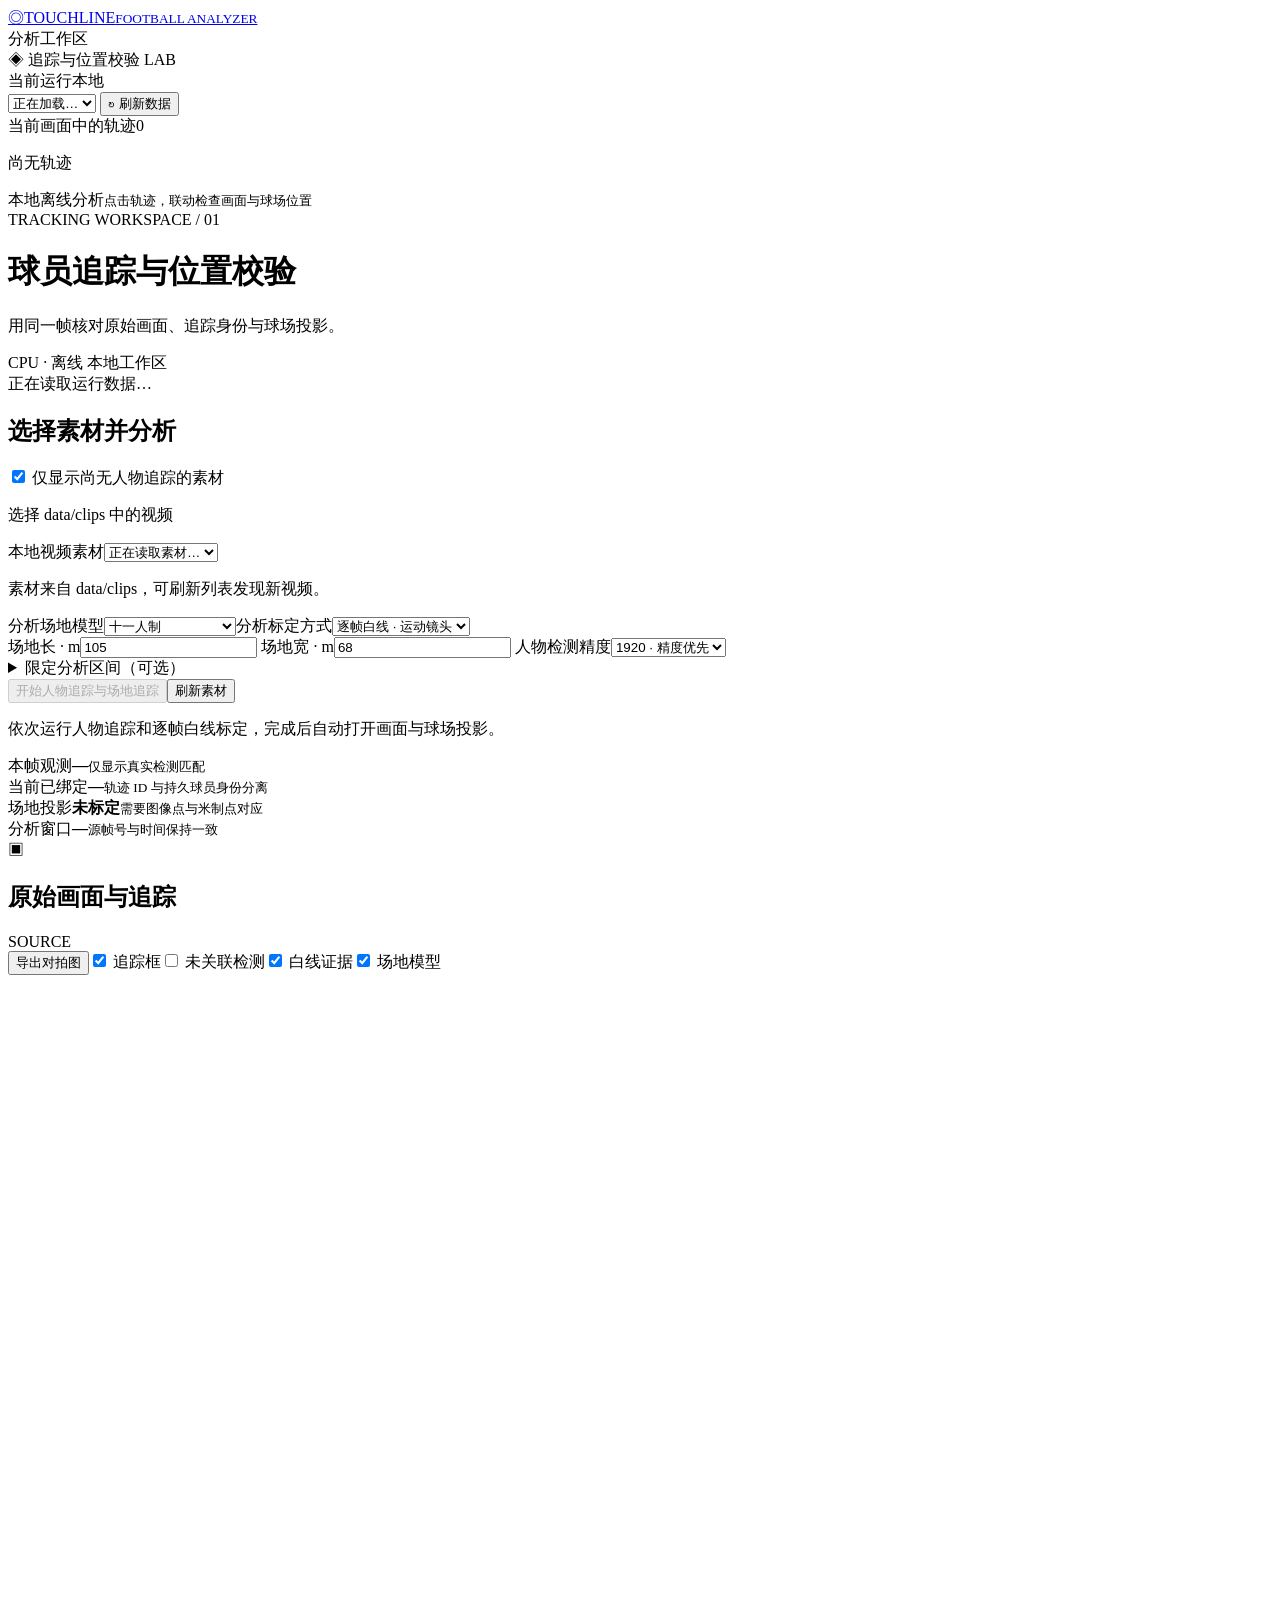
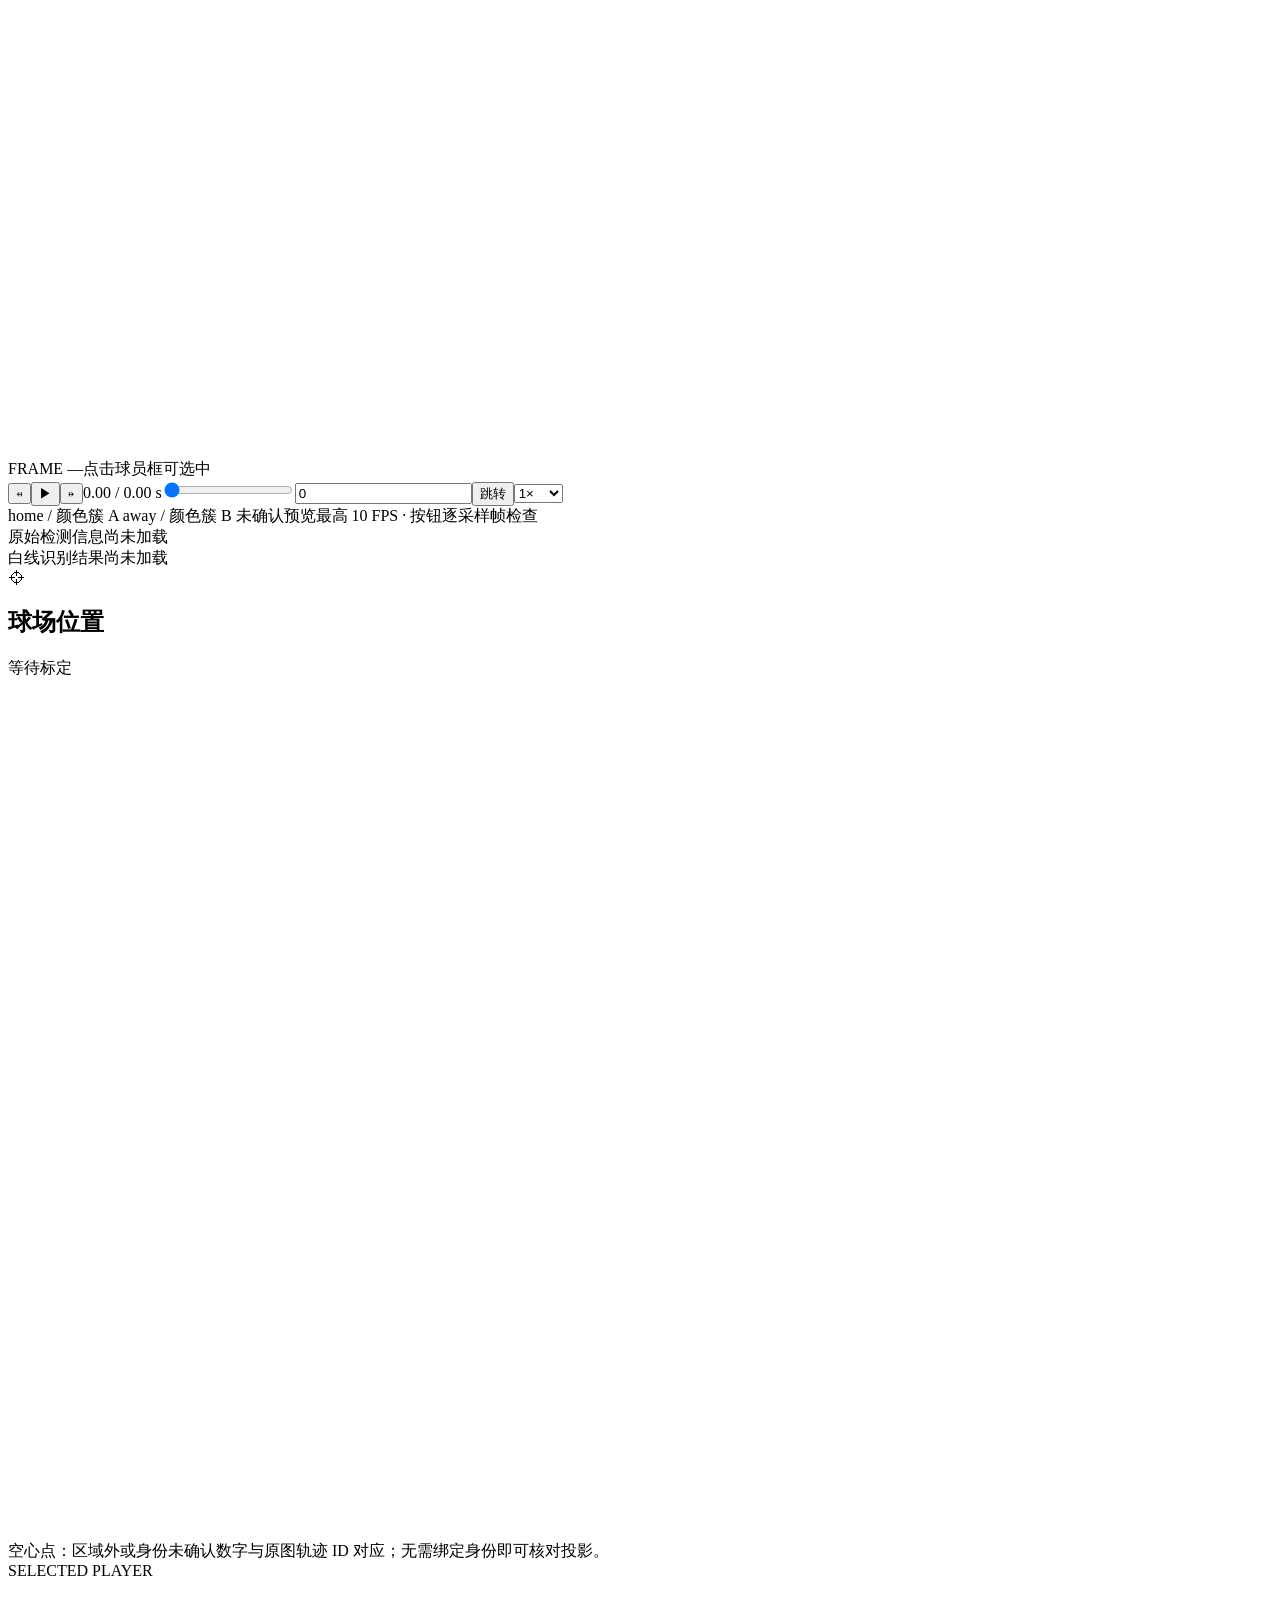
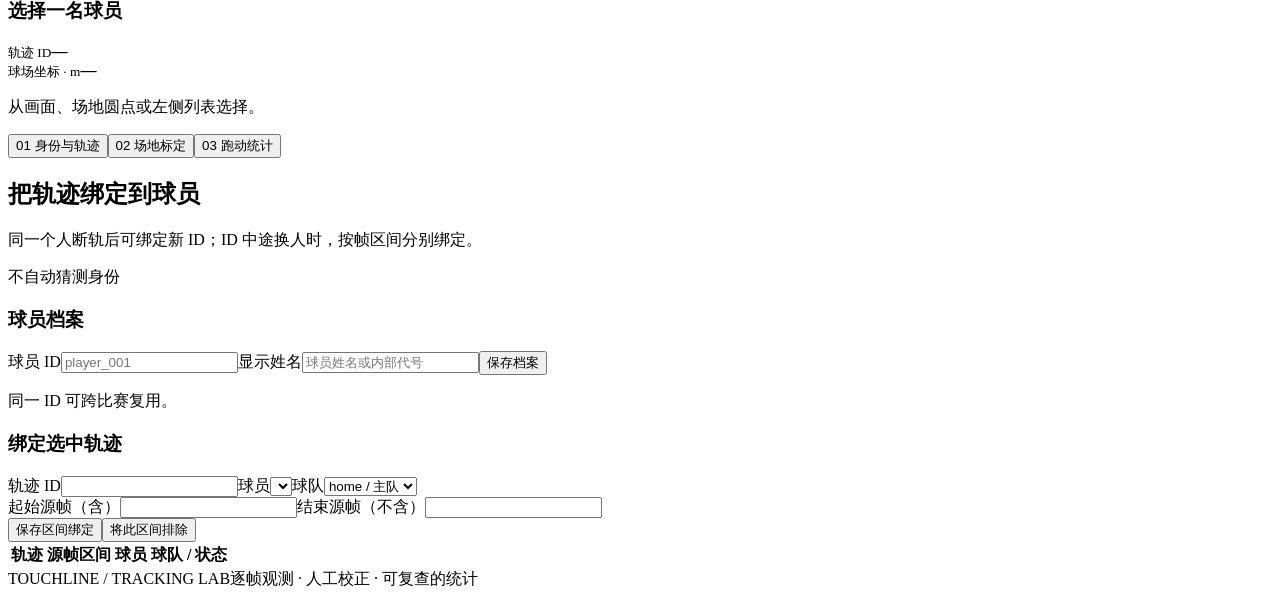
==== src/footballer_analyzer/web/index.html @ 07ff2b8f "统一人工标定地图并将八人制球场纵向显示" ====
<!doctype html>
<html lang="zh-CN">
<head>
  <meta charset="utf-8">
  <meta name="viewport" content="width=device-width, initial-scale=1">
  <title>Touchline · 球员追踪实验台</title>
  <link rel="stylesheet" href="/style.css">
  <script type="module" src="/app.js"></script>
</head>
<body>
  <aside class="sidebar">
    <a class="brand" href="/"><span class="brand-icon">◎</span><span>TOUCHLINE<small>FOOTBALL ANALYZER</small></span></a>
    <div class="workspace-label">分析工作区</div>
    <div class="nav-active"><span>◈</span> 追踪与位置校验 <span class="nav-badge">LAB</span></div>
    <div class="sidebar-section"><span>当前运行</span><span id="run-status" class="tiny-dot">本地</span></div>
    <select id="run-select" aria-label="选择分析运行"><option>正在加载…</option></select>
    <button id="reload" class="quiet wide">↻ 刷新数据</button>
    <div class="sidebar-section"><span>当前画面中的轨迹</span><span id="visible-count">0</span></div>
    <div id="track-list" class="track-list"><p class="muted">尚无轨迹</p></div>
    <div class="sidebar-footer"><span class="online-dot"></span> 本地离线分析<small>点击轨迹，联动检查画面与球场位置</small></div>
  </aside>

  <main>
    <header class="page-header"><div><div class="eyebrow">TRACKING WORKSPACE <span>/</span> 01</div><h1>球员追踪与位置校验</h1><p id="source-description">用同一帧核对原始画面、追踪身份与球场投影。</p></div><div class="header-tags"><span class="tag">CPU · 离线</span><span class="tag live"><span class="online-dot"></span> 本地工作区</span></div></header>
    <div id="notice" class="notice" role="status">正在读取运行数据…</div>

    <section class="panel source-panel" aria-labelledby="source-title">
      <div class="panel-heading"><h2 id="source-title">选择素材并分析</h2><label class="check-inline"><input id="unprocessed-only" type="checkbox" checked> 仅显示尚无人物追踪的素材</label></div>
      <div class="source-grid">
        <div class="source-preview"><img id="clip-preview" alt="所选素材的首帧预览" hidden><p id="clip-preview-status">选择 data/clips 中的视频</p></div>
        <div class="source-controls">
          <label>本地视频素材<select id="clip-select" aria-label="选择视频素材"><option value="">正在读取素材…</option></select></label>
          <p id="clip-detail" class="hint">素材来自 data/clips，可刷新列表发现新视频。</p>
          <div class="form-row"><label>分析场地模型<select id="analysis-model"><option value="eleven">十一人制</option><option value="eight">八人制 · 68 × 50 m</option></select></label><label>分析标定方式<select id="analysis-method"><option value="white_lines">逐帧白线 · 运动镜头</option><option value="manual">手动固定 · 固定镜头</option></select></label></div>
          <div class="form-row">
            <label>场地长 · m<input id="analysis-length" type="number" min="1" step="0.1" value="105"></label>
            <label>场地宽 · m<input id="analysis-width" type="number" min="1" step="0.1" value="68"></label>
            <label>人物检测精度<select id="analysis-imgsz"><option value="1920">1920 · 精度优先</option><option value="1280">1280 · 速度优先</option></select></label>
          </div>
          <details class="analysis-window"><summary>限定分析区间（可选）</summary><div class="form-row"><label>开始源帧（含）<input id="analysis-start" type="number" min="0" step="1" value="0"></label><label>结束源帧（不含，留空至末尾）<input id="analysis-end" type="number" min="1" step="1" placeholder="视频末尾"></label></div></details>
          <div class="button-row"><button id="start-analysis" class="primary" disabled>开始人物追踪与场地追踪</button><button id="refresh-clips" class="quiet">刷新素材</button><button id="open-analysis" hidden>打开分析结果</button></div>
          <progress id="analysis-progress" max="1" value="0" hidden aria-label="当前分析阶段进度"></progress>
          <p id="analysis-status" class="hint" role="status">依次运行人物追踪和逐帧白线标定，完成后自动打开画面与球场投影。</p>
        </div>
      </div>
    </section>

    <section class="stat-grid" aria-label="运行概况">
      <article class="stat"><span>本帧观测</span><strong id="stat-observations">—</strong><small>仅显示真实检测匹配</small></article>
      <article class="stat"><span>当前已绑定</span><strong id="stat-bound">—</strong><small>轨迹 ID 与持久球员身份分离</small></article>
      <article class="stat"><span>场地投影</span><strong id="stat-calibration">未标定</strong><small id="calibration-detail">需要图像点与米制点对应</small></article>
      <article class="stat"><span>分析窗口</span><strong id="stat-duration">—</strong><small id="stat-frame-info">源帧号与时间保持一致</small></article>
    </section>

    <section class="viewer-grid">
      <article class="panel video-panel">
        <div class="panel-heading"><div><span class="panel-icon">▣</span><h2>原始画面与追踪</h2><span id="video-spec" class="subtle">SOURCE</span></div><div class="viewer-actions"><button id="export-frame" class="quiet">导出对拍图</button><a id="export-download" hidden>保存 PNG</a><label class="check-inline"><input id="show-boxes" type="checkbox" checked> 追踪框</label><label class="check-inline"><input id="show-unmatched" type="checkbox"> 未关联检测</label><label class="check-inline"><input id="show-white-lines" type="checkbox" checked> 白线证据</label><label class="check-inline"><input id="show-pitch-model" type="checkbox" checked> 场地模型</label></div></div>
        <div class="video-surface"><canvas id="video-canvas" width="1920" height="1080" aria-label="原视频逐帧画面与球员检测框"></canvas><span class="video-label" id="frame-label">FRAME —</span><span class="video-caption">点击球员框可选中</span></div>
        <div class="transport"><button id="previous-frame" title="上一采样帧" aria-label="上一帧">↤</button><button id="play" class="play-button" aria-label="播放">▶</button><button id="next-frame" title="下一采样帧" aria-label="下一帧">↦</button><span id="time-label" class="time-label">0.00 / 0.00 s</span><input id="frame-slider" type="range" min="0" max="1" value="0" aria-label="源视频帧号"><input id="frame-number" type="number" value="0" min="0" aria-label="跳转源帧"><button id="jump-frame">跳转</button><select id="playback-rate" aria-label="预览速度"><option value="0.5">0.5×</option><option value="1" selected>1×</option><option value="2">2×</option></select></div>
        <div class="panel-foot"><span><i class="legend-dot home"></i> home / 颜色簇 A <i class="legend-dot away"></i> away / 颜色簇 B <i class="legend-dot unknown"></i> 未确认</span><span>预览最高 10 FPS · 按钮逐采样帧检查</span></div>
        <div class="panel-foot" id="detection-summary">原始检测信息尚未加载</div>
        <div class="panel-foot" id="white-line-status" role="status">白线识别结果尚未加载</div>
      </article>

      <article class="panel pitch-panel">
        <div class="panel-heading"><div><span class="panel-icon">⌖</span><h2>球场位置</h2></div><span id="pitch-mode" class="mini-tag">等待标定</span></div>
        <div class="pitch-surface"><svg id="pitch" viewBox="-5 -5 115 78" role="img" aria-label="同帧球员在球场上的投影位置"></svg></div>
        <div id="reference-controls" class="reference-controls" hidden><h3>在上方地图选参考点，再点原图</h3><label>参考点名称<select id="landmark-select" aria-label="选择标定参考点"><option value="">点击地图圆点或选择名称</option></select></label><p id="landmark-status" class="hint" role="status">选择一个地图参考点。</p></div>
        <div class="pitch-legend"><span><i class="legend-ring"></i> 空心点：区域外或身份未确认</span><span>数字与原图轨迹 ID 对应；无需绑定身份即可核对投影。</span></div>
        <div class="selection-card"><span class="eyebrow">SELECTED PLAYER</span><h3 id="selected-name">选择一名球员</h3><div class="selection-values"><div><small>轨迹 ID</small><strong id="selected-id">—</strong></div><div><small>球场坐标 · m</small><strong id="selected-position">—</strong></div></div><p id="selected-reason">从画面、场地圆点或左侧列表选择。</p></div>
      </article>
    </section>

    <section class="panel tools-panel">
      <div class="tool-tabs" role="tablist" aria-label="分析工具"><button class="active" role="tab" aria-selected="true" data-tab="identity">01 身份与轨迹</button><button role="tab" aria-selected="false" data-tab="calibration">02 场地标定</button><button role="tab" aria-selected="false" data-tab="statistics">03 跑动统计</button></div>
      <div id="identity-tab" class="tab-content">
        <div class="tool-intro"><div><h2>把轨迹绑定到球员</h2><p>同一个人断轨后可绑定新 ID；ID 中途换人时，按帧区间分别绑定。</p></div><span class="mini-tag">不自动猜测身份</span></div>
        <div class="identity-grid"><form id="player-form" class="inset"><h3>球员档案</h3><label>球员 ID<input id="player-id" placeholder="player_001" required maxlength="64" pattern="[A-Za-z0-9_-]+"></label><label>显示姓名<input id="player-name" placeholder="球员姓名或内部代号" required maxlength="80"></label><button class="secondary" type="submit">保存档案</button><p class="hint">同一 ID 可跨比赛复用。</p></form><form id="binding-form" class="inset"><h3>绑定选中轨迹</h3><div class="form-row"><label>轨迹 ID<input id="binding-track" type="number" min="1" required></label><label>球员<select id="binding-player" required></select></label><label>球队<select id="binding-team"><option value="home">home / 主队</option><option value="away">away / 客队</option><option value="unknown">待确认</option></select></label></div><div class="form-row"><label>起始源帧（含）<input id="binding-start" type="number" min="0" required></label><label>结束源帧（不含）<input id="binding-end" type="number" min="1" required></label></div><div class="button-row"><button class="primary" type="submit">保存区间绑定</button><button class="quiet" id="exclude-track" type="button">将此区间排除</button></div></form></div>
        <div class="table-wrap"><table><thead><tr><th>轨迹</th><th>源帧区间</th><th>球员</th><th>球队 / 状态</th><th></th></tr></thead><tbody id="binding-table"></tbody></table></div>
      </div>

      <div id="calibration-tab" class="tab-content" hidden>
        <div class="tool-intro"><div><h2>场地模型与标定</h2><p>固定镜头：在球场位置地图选择参考点，再点击原图对应位置。八人制地图下端为近端／相机侧，上端为远端。移动战术镜头：选择逐帧白线标定。</p></div><div class="button-row"><button id="auto-calibration" class="primary">运行逐帧白线标定</button><button id="next-calibration-failure" class="secondary" disabled>下一失败帧</button></div></div>
        <div class="calibration-grid">
          <div class="inset"><h3>场地设置</h3><div class="form-row"><label>场地模型<select id="pitch-model"><option value="eleven">十一人制</option><option value="eight">八人制 · JFA 预设</option></select></label><label>标定方式<select id="calibration-method"><option value="white_lines">逐帧白线 · 运动镜头</option><option value="manual">手动固定 · 固定镜头</option></select></label></div><div class="form-row"><label>球场长度 · m<input id="pitch-length" type="number" value="105" min="1" step="0.01"></label><label>球场宽度 · m<input id="pitch-width" type="number" value="68" min="1" step="0.01"></label></div><p id="calibration-progress" class="hint" role="status">选择场地模型与标定方式。</p><p class="hint" id="calibration-fit">尚无拟合结果。</p></div>
          <div class="inset"><h3>回看验收</h3><label class="check-block"><input id="calibration-reviewed" type="checkbox"><span>已检查模型叠加、球员投影和场地尺寸</span></label><p class="hint">手动标定默认覆盖整段固定镜头。先预览，再确认保存；验收后才生成跑动报告。相机移动、变焦或裁切变化后需重新标定。</p><button id="save-calibration" class="secondary">保存标定</button><button id="discard-calibration" class="quiet">撤销草稿，恢复已保存标定</button></div>
        </div>
        <section id="manual-calibration" class="manual-calibration" hidden><h3>手动固定标定</h3><p class="hint">至少四对分布充分的地面点，建议六对以上；中线不可见时，可选禁区角、球门区角或场角。请勿点横梁、球网或球员。八人制下端为近端／相机侧，左右以地图显示为准；十一人制保持横向。</p><div class="button-row"><button id="use-current-frame" class="secondary">以当前帧开始标定</button><button id="point-mode" class="quiet">开始点选图像点</button><button id="clear-points" class="quiet">清空点选草稿</button><button id="preview-calibration" class="primary">预览标定与球员投影</button></div><label>参考源帧<input id="calibration-reference" type="number" min="0" value="0"></label><details class="analysis-window"><summary>有效区间与可靠区域（可选）</summary><div class="form-row"><label>有效起始帧（含）<input id="calibration-start" type="number" min="0"></label><label>有效结束帧（不含）<input id="calibration-end" type="number" min="1"></label></div><div class="button-row"><button id="roi-mode" class="quiet">点选可靠区域</button><button id="clear-roi" class="quiet">恢复整幅画面内球场</button></div><p class="hint">默认投影画面内的全部球场；只有需要排除不可靠地面时才点选区域。</p></details><div class="table-wrap calibration-points"><table><thead><tr><th>配对编号</th><th>参考点名称</th><th>原图位置 · px</th><th>操作</th></tr></thead><tbody id="calibration-points"></tbody></table></div></section>
      </div>

      <div id="statistics-tab" class="tab-content" hidden><div class="tool-intro"><div><h2>可靠观测范围内的跑动统计</h2><p>缺失和异常跳变处切段，先平滑再计算距离；覆盖比例以分析窗口时长为分母。</p></div><div class="button-row"><a id="open-report" class="quiet" target="_blank" rel="noopener" hidden>查看完整报告 ↗</a><button id="generate-report" class="primary">生成 / 重算报告</button></div></div><p id="report-note" class="hint">完成场地标定确认和球员绑定后，即可生成报告。</p><div class="table-wrap"><table><thead><tr><th>球员</th><th>已观测距离</th><th>有效时间</th><th>窗口覆盖</th><th>平均速度</th></tr></thead><tbody id="statistics-table"></tbody></table></div><div id="player-chart"></div><p class="hint">结果仅代表已分析片段。±10% 精度尚未通过独立路程验证。</p></div>
    </section>
    <footer class="page-footer"><span>TOUCHLINE / TRACKING LAB</span><span>逐帧观测 · 人工校正 · 可复查的统计</span></footer>
  </main>
</body>
</html>
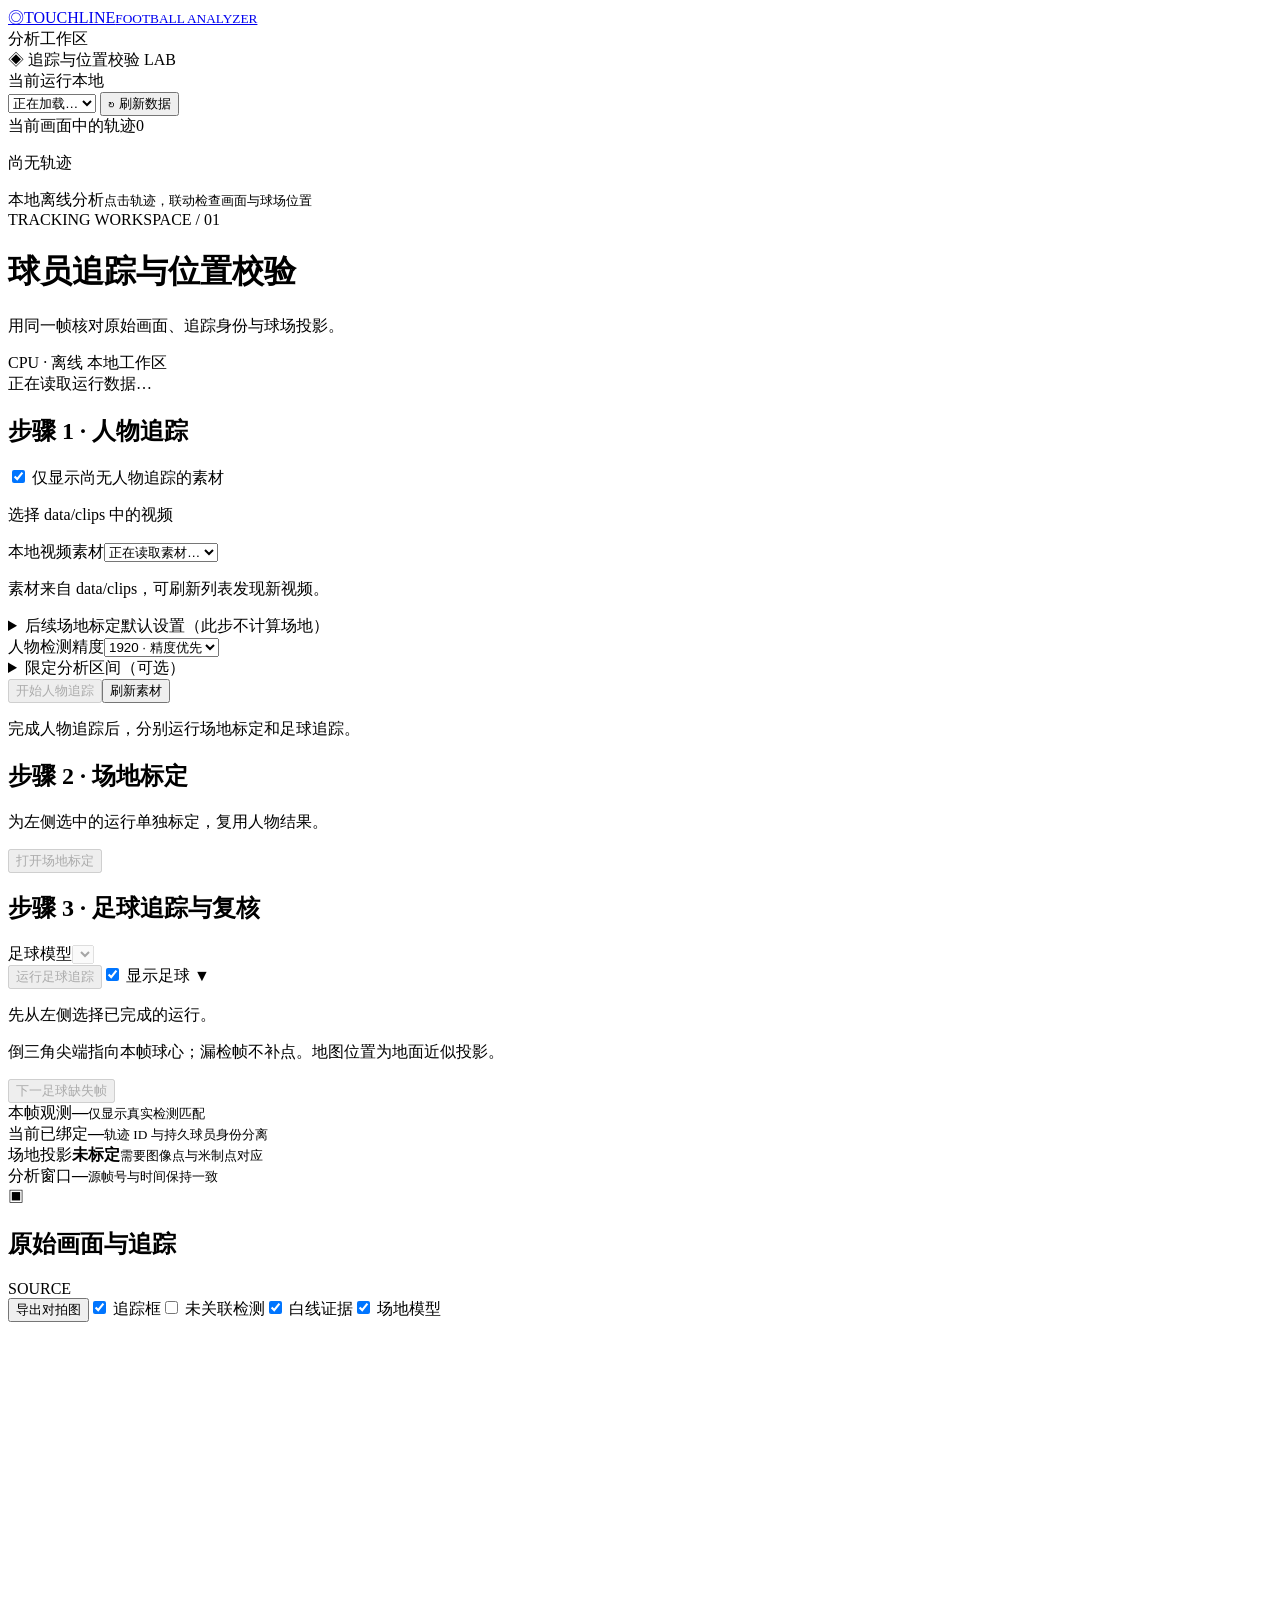
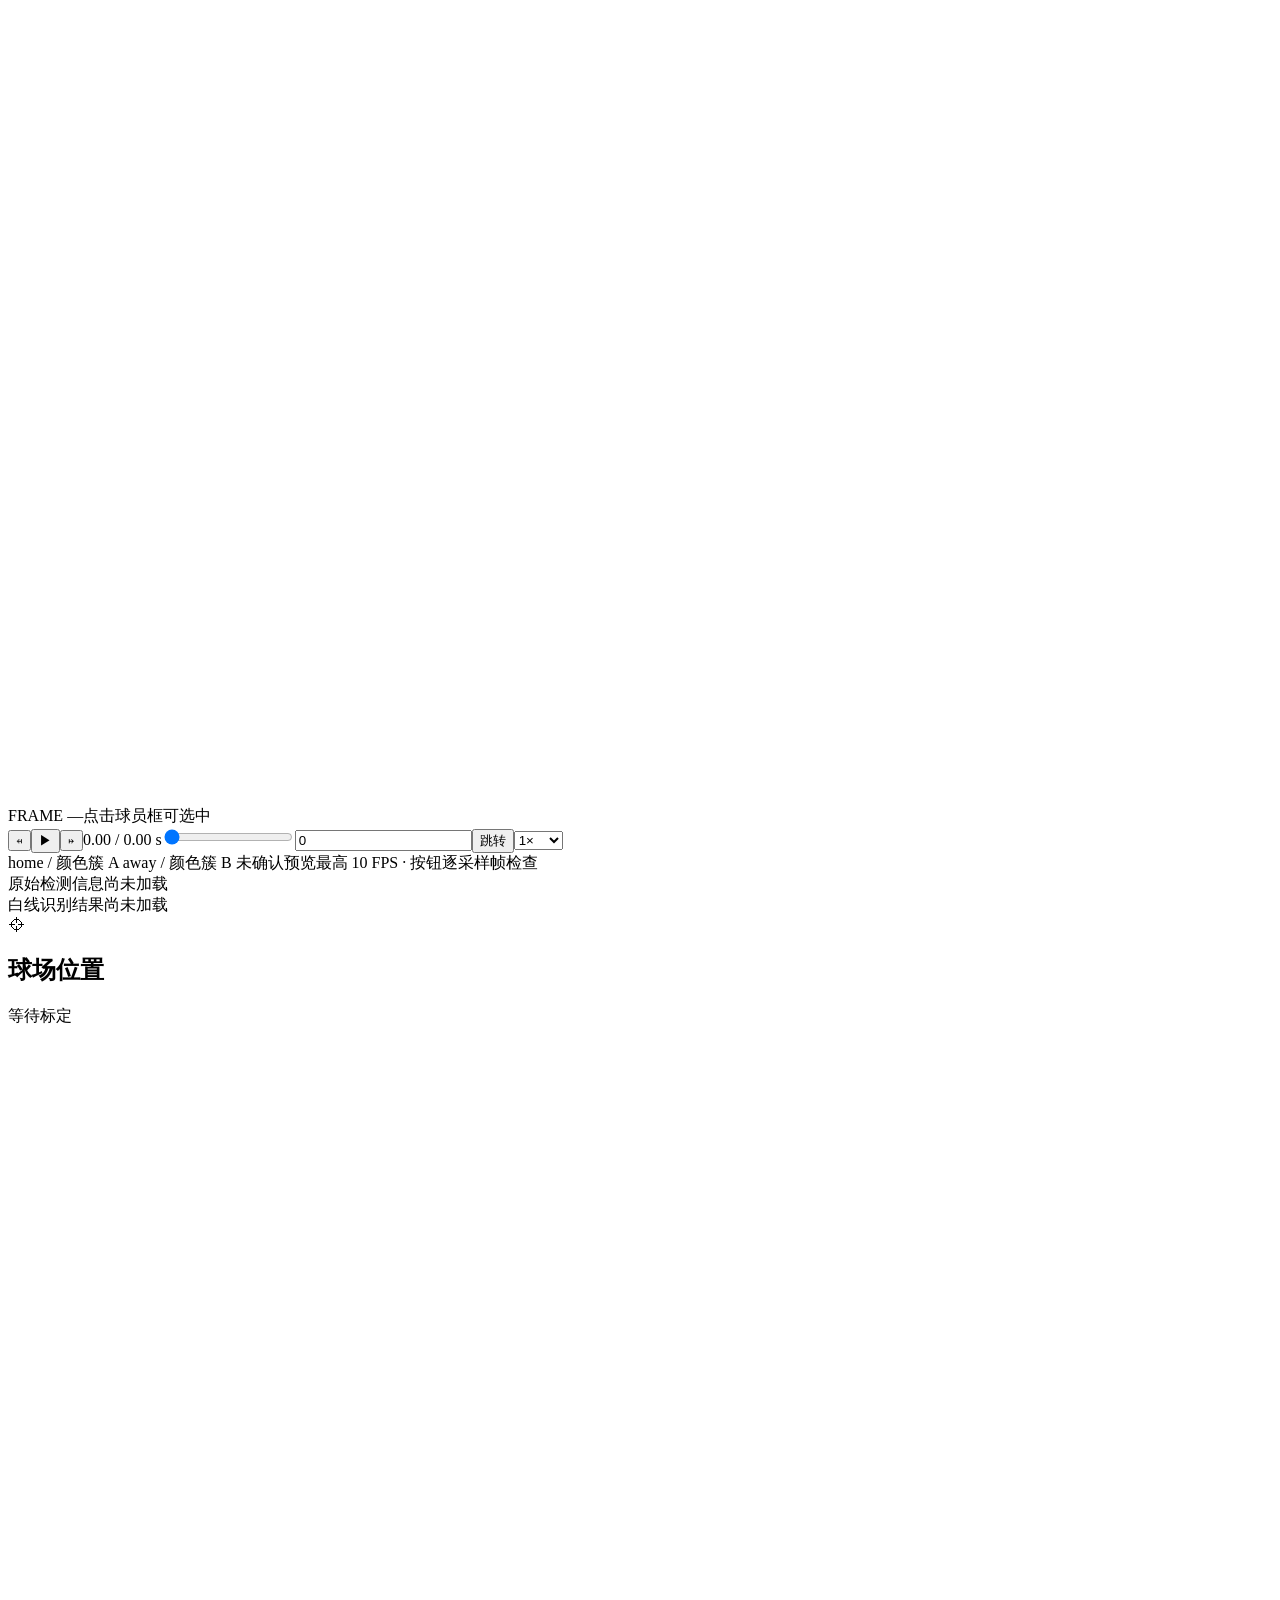
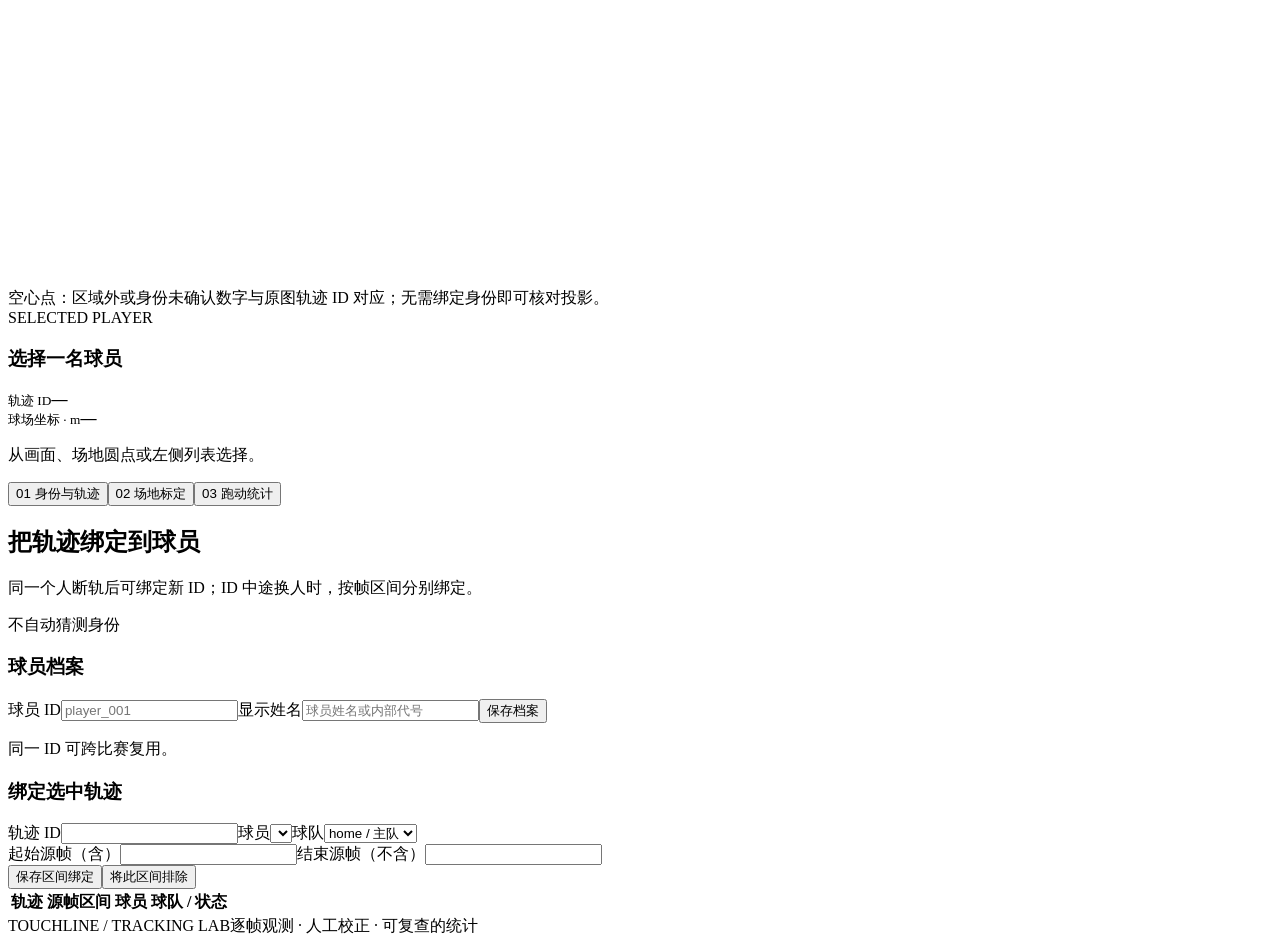
==== commit 76f42bdb: "增加足球模型选择和倒三角复核界面并拆分操作步骤" ====
--- a/src/footballer_analyzer/web/index.html
+++ b/src/footballer_analyzer/web/index.html
@@ -25,24 +25,29 @@
     <div id="notice" class="notice" role="status">正在读取运行数据…</div>
 
     <section class="panel source-panel" aria-labelledby="source-title">
-      <div class="panel-heading"><h2 id="source-title">选择素材并分析</h2><label class="check-inline"><input id="unprocessed-only" type="checkbox" checked> 仅显示尚无人物追踪的素材</label></div>
+      <div class="panel-heading"><h2 id="source-title">步骤 1 · 人物追踪</h2><label class="check-inline"><input id="unprocessed-only" type="checkbox" checked> 仅显示尚无人物追踪的素材</label></div>
       <div class="source-grid">
         <div class="source-preview"><img id="clip-preview" alt="所选素材的首帧预览" hidden><p id="clip-preview-status">选择 data/clips 中的视频</p></div>
         <div class="source-controls">
           <label>本地视频素材<select id="clip-select" aria-label="选择视频素材"><option value="">正在读取素材…</option></select></label>
           <p id="clip-detail" class="hint">素材来自 data/clips，可刷新列表发现新视频。</p>
-          <div class="form-row"><label>分析场地模型<select id="analysis-model"><option value="eleven">十一人制</option><option value="eight">八人制 · 68 × 50 m</option></select></label><label>分析标定方式<select id="analysis-method"><option value="white_lines">逐帧白线 · 运动镜头</option><option value="manual">手动固定 · 固定镜头</option></select></label></div>
+          <details class="analysis-window"><summary>后续场地标定默认设置（此步不计算场地）</summary><div class="form-row"><label>场地模型<select id="analysis-model"><option value="eleven">十一人制</option><option value="eight">八人制 · 68 × 50 m</option></select></label><label>标定方式<select id="analysis-method"><option value="white_lines">逐帧白线 · 运动镜头</option><option value="manual">手动固定 · 固定镜头</option></select></label></div>
           <div class="form-row">
             <label>场地长 · m<input id="analysis-length" type="number" min="1" step="0.1" value="105"></label>
             <label>场地宽 · m<input id="analysis-width" type="number" min="1" step="0.1" value="68"></label>
-            <label>人物检测精度<select id="analysis-imgsz"><option value="1920">1920 · 精度优先</option><option value="1280">1280 · 速度优先</option></select></label>
-          </div>
+          </div></details>
+          <label>人物检测精度<select id="analysis-imgsz"><option value="1920">1920 · 精度优先</option><option value="1280">1280 · 速度优先</option></select></label>
           <details class="analysis-window"><summary>限定分析区间（可选）</summary><div class="form-row"><label>开始源帧（含）<input id="analysis-start" type="number" min="0" step="1" value="0"></label><label>结束源帧（不含，留空至末尾）<input id="analysis-end" type="number" min="1" step="1" placeholder="视频末尾"></label></div></details>
-          <div class="button-row"><button id="start-analysis" class="primary" disabled>开始人物追踪与场地追踪</button><button id="refresh-clips" class="quiet">刷新素材</button><button id="open-analysis" hidden>打开分析结果</button></div>
+          <div class="button-row"><button id="start-analysis" class="primary" disabled>开始人物追踪</button><button id="refresh-clips" class="quiet">刷新素材</button><button id="open-analysis" hidden>打开人物结果</button></div>
           <progress id="analysis-progress" max="1" value="0" hidden aria-label="当前分析阶段进度"></progress>
-          <p id="analysis-status" class="hint" role="status">依次运行人物追踪和逐帧白线标定，完成后自动打开画面与球场投影。</p>
+          <p id="analysis-status" class="hint" role="status">完成人物追踪后，分别运行场地标定和足球追踪。</p>
         </div>
       </div>
+    </section>
+
+    <section class="panel workflow-panel" aria-label="当前运行的独立步骤">
+      <div class="workflow-step"><h2>步骤 2 · 场地标定</h2><p class="hint">为左侧选中的运行单独标定，复用人物结果。</p><button id="open-calibration-step" class="secondary" disabled>打开场地标定</button></div>
+      <div class="workflow-step"><h2>步骤 3 · 足球追踪与复核</h2><label>足球模型<select id="ball-model" aria-label="选择足球模型" disabled></select></label><div class="button-row"><button id="start-ball" class="primary" disabled>运行足球追踪</button><label class="check-inline"><input id="show-ball" type="checkbox" checked> 显示足球 ▼</label></div><progress id="ball-progress" max="1" value="0" hidden aria-label="足球追踪进度"></progress><p id="ball-job-status" class="hint" role="status">先从左侧选择已完成的运行。</p><p id="ball-result-status" class="hint" role="status">倒三角尖端指向本帧球心；漏检帧不补点。地图位置为地面近似投影。</p><button id="next-ball-missing" class="quiet" disabled>下一足球缺失帧</button></div>
     </section>
 
     <section class="stat-grid" aria-label="运行概况">
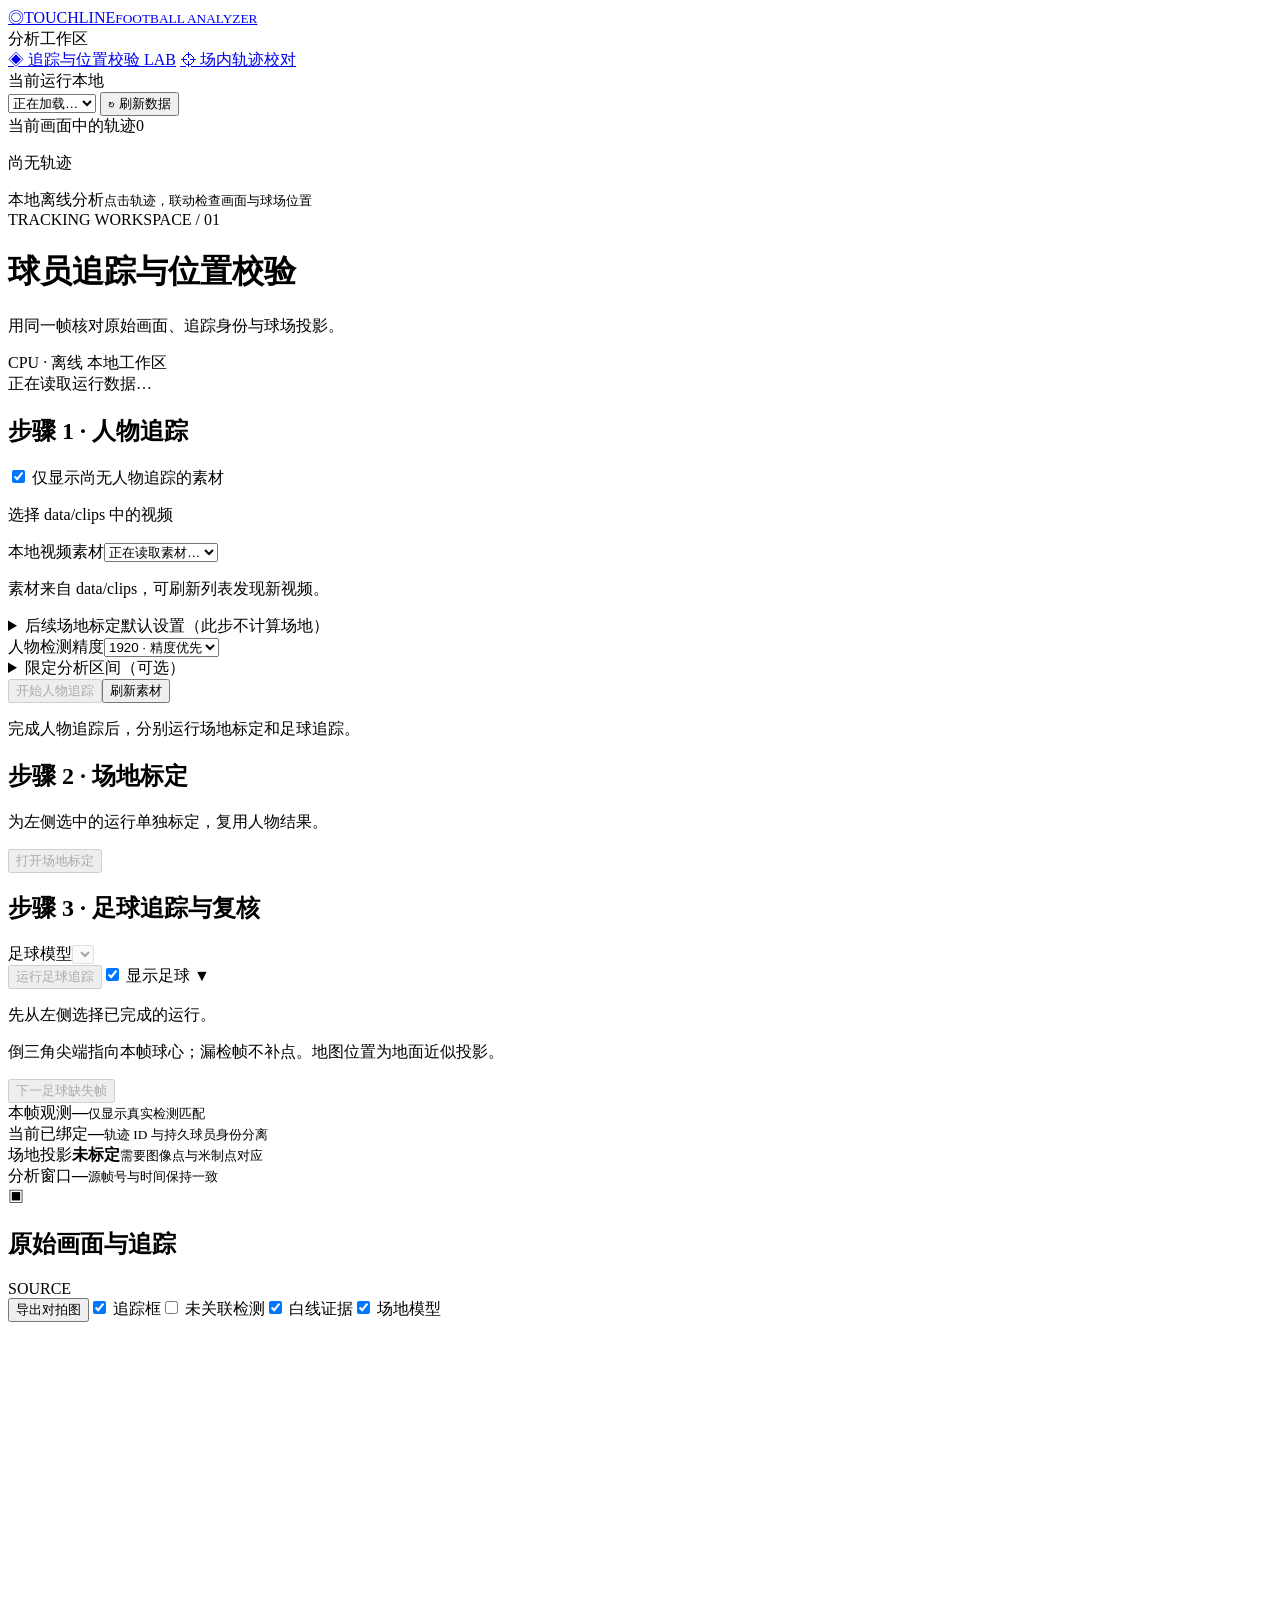
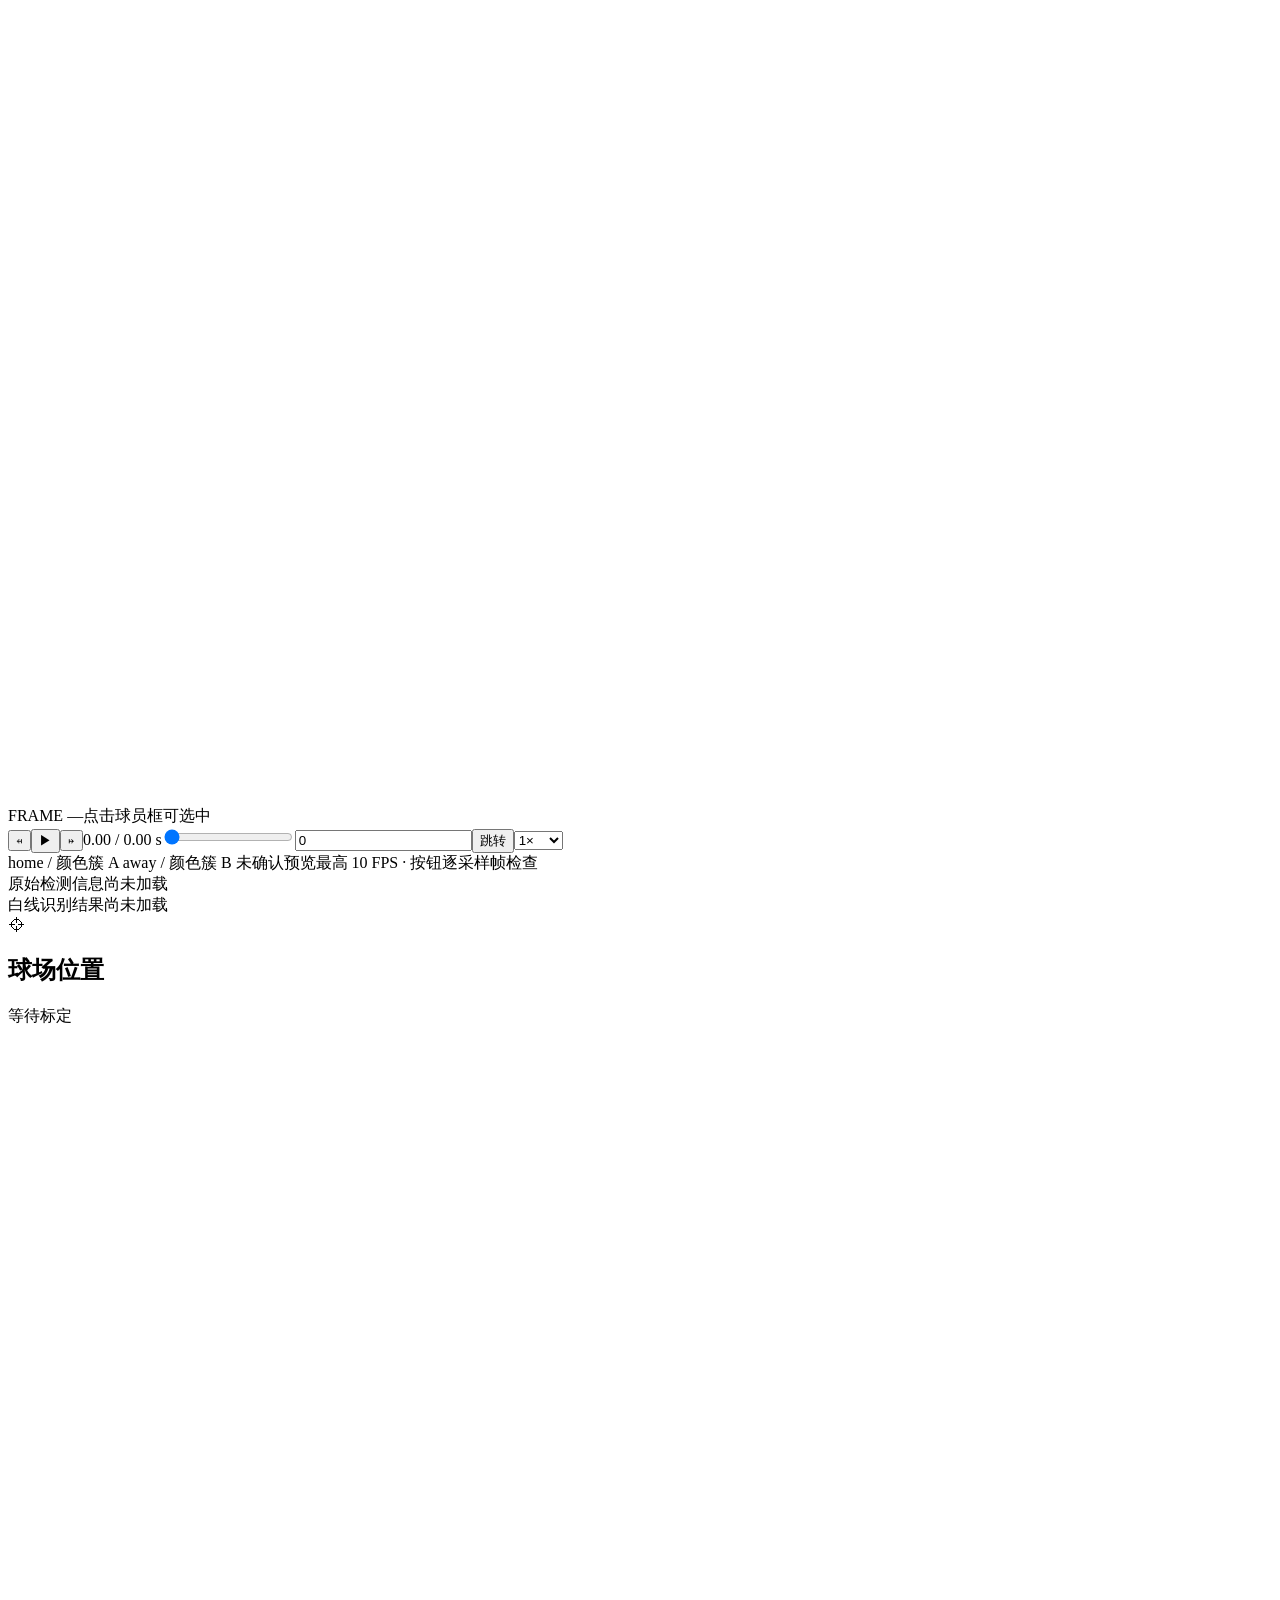
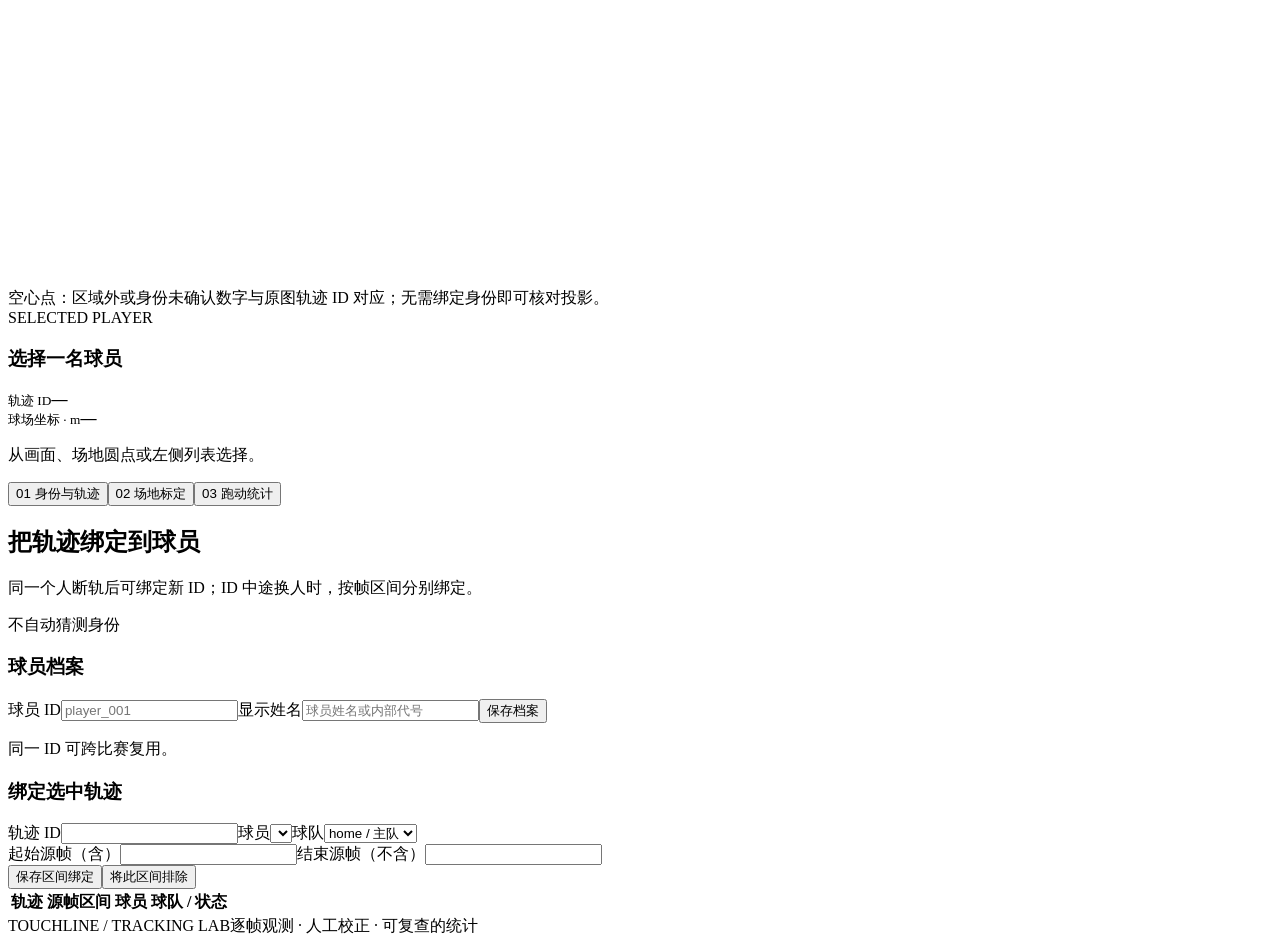
==== commit 6c1858d1: "新增独立人工轨迹校对页面与可撤销融合记录" ====
--- a/src/footballer_analyzer/web/index.html
+++ b/src/footballer_analyzer/web/index.html
@@ -11,7 +11,8 @@
   <aside class="sidebar">
     <a class="brand" href="/"><span class="brand-icon">◎</span><span>TOUCHLINE<small>FOOTBALL ANALYZER</small></span></a>
     <div class="workspace-label">分析工作区</div>
-    <div class="nav-active"><span>◈</span> 追踪与位置校验 <span class="nav-badge">LAB</span></div>
+    <a class="nav-active" href="/"><span>◈</span> 追踪与位置校验 <span class="nav-badge">LAB</span></a>
+    <a class="nav-active review-nav" href="/field-review"><span>⌖</span> 场内轨迹校对</a>
     <div class="sidebar-section"><span>当前运行</span><span id="run-status" class="tiny-dot">本地</span></div>
     <select id="run-select" aria-label="选择分析运行"><option>正在加载…</option></select>
     <button id="reload" class="quiet wide">↻ 刷新数据</button>
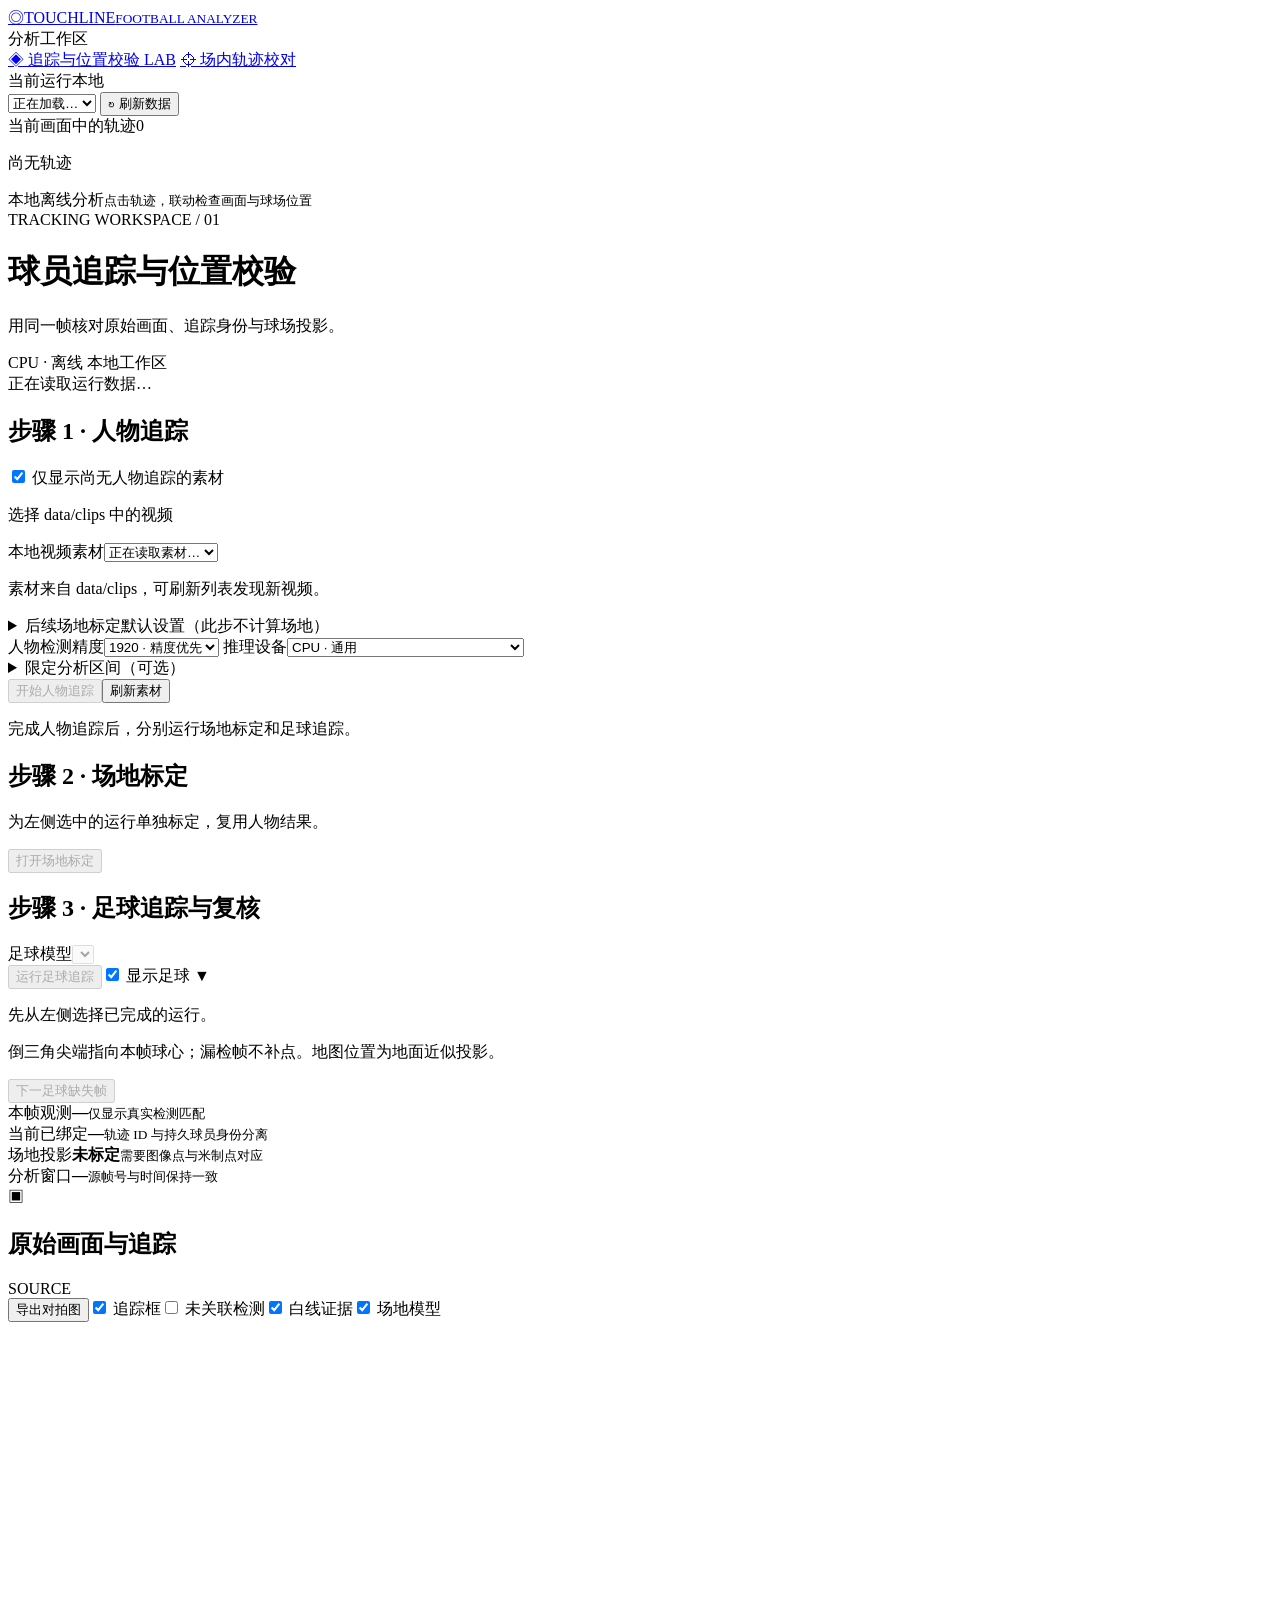
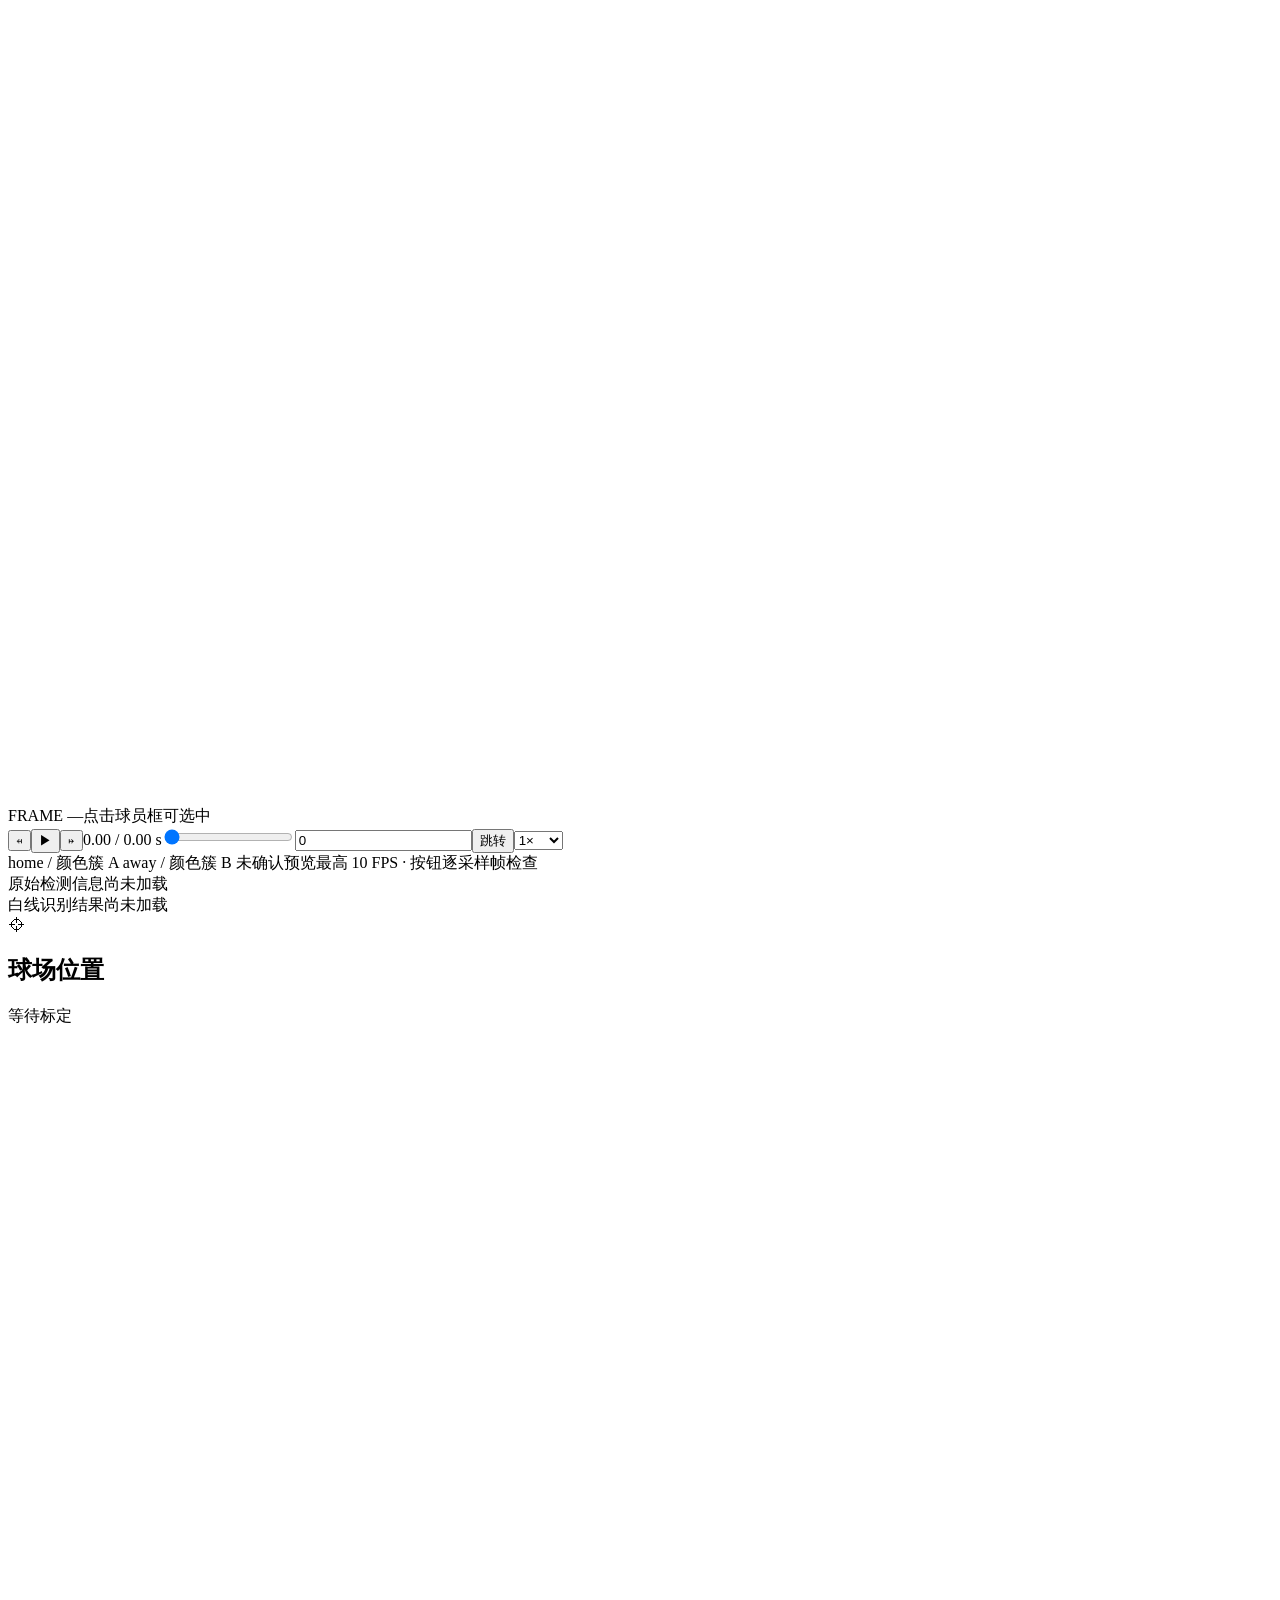
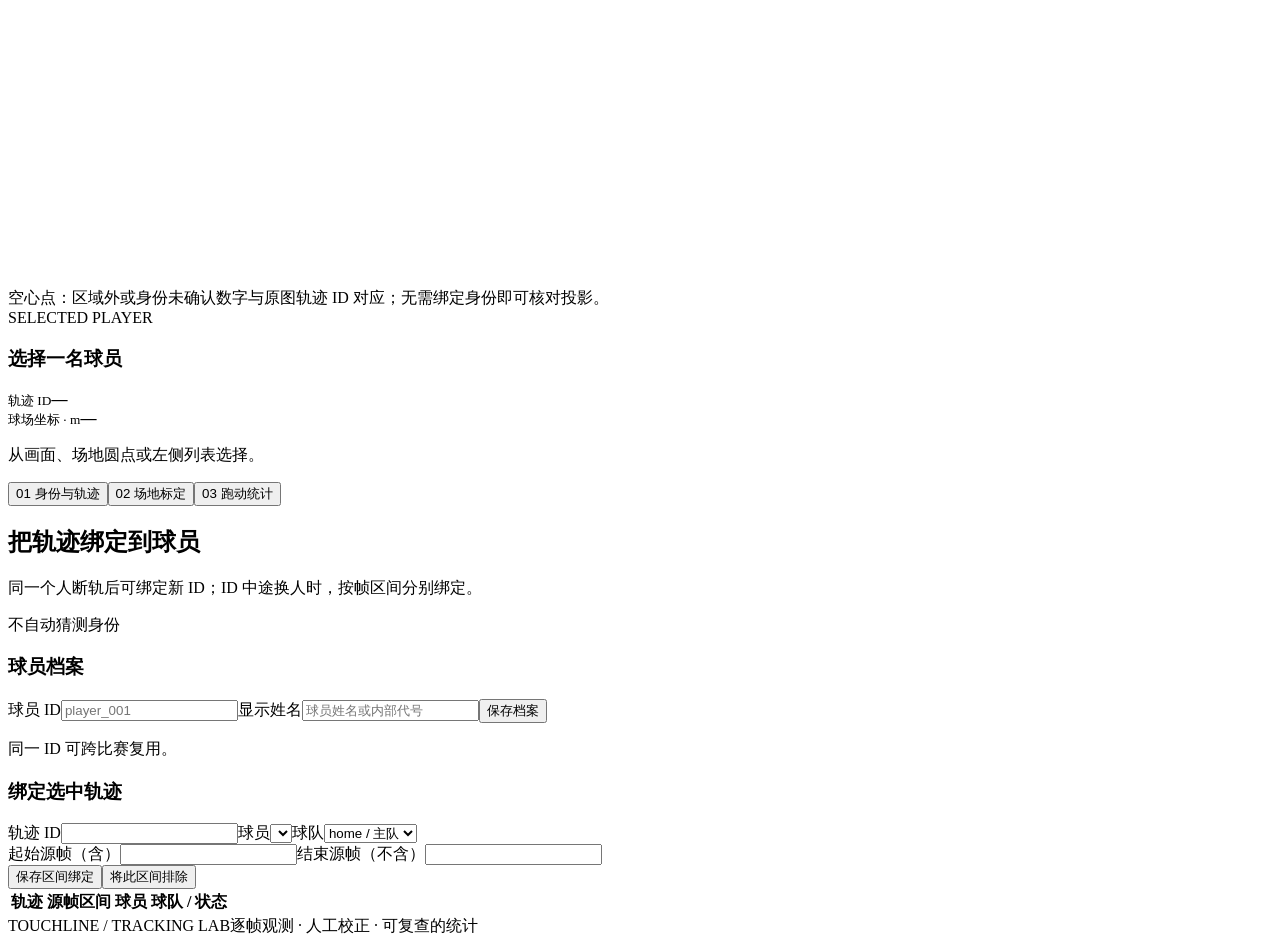
==== commit 2e88366f: "新增推理设备切换，支持 GPU 加速人物与足球检测 检测设备由 config 的 device 字段控制，取 cpu 或 gpu，默认 cpu 保持原有行为。 YoloDetector 与足球检测不再" ====
--- a/src/footballer_analyzer/web/index.html
+++ b/src/footballer_analyzer/web/index.html
@@ -38,6 +38,7 @@
             <label>场地宽 · m<input id="analysis-width" type="number" min="1" step="0.1" value="68"></label>
           </div></details>
           <label>人物检测精度<select id="analysis-imgsz"><option value="1920">1920 · 精度优先</option><option value="1280">1280 · 速度优先</option></select></label>
+          <label>推理设备<select id="analysis-device"><option value="cpu">CPU · 通用</option><option value="gpu">GPU · 需 CUDA / ROCm 版 PyTorch</option></select></label>
           <details class="analysis-window"><summary>限定分析区间（可选）</summary><div class="form-row"><label>开始源帧（含）<input id="analysis-start" type="number" min="0" step="1" value="0"></label><label>结束源帧（不含，留空至末尾）<input id="analysis-end" type="number" min="1" step="1" placeholder="视频末尾"></label></div></details>
           <div class="button-row"><button id="start-analysis" class="primary" disabled>开始人物追踪</button><button id="refresh-clips" class="quiet">刷新素材</button><button id="open-analysis" hidden>打开人物结果</button></div>
           <progress id="analysis-progress" max="1" value="0" hidden aria-label="当前分析阶段进度"></progress>
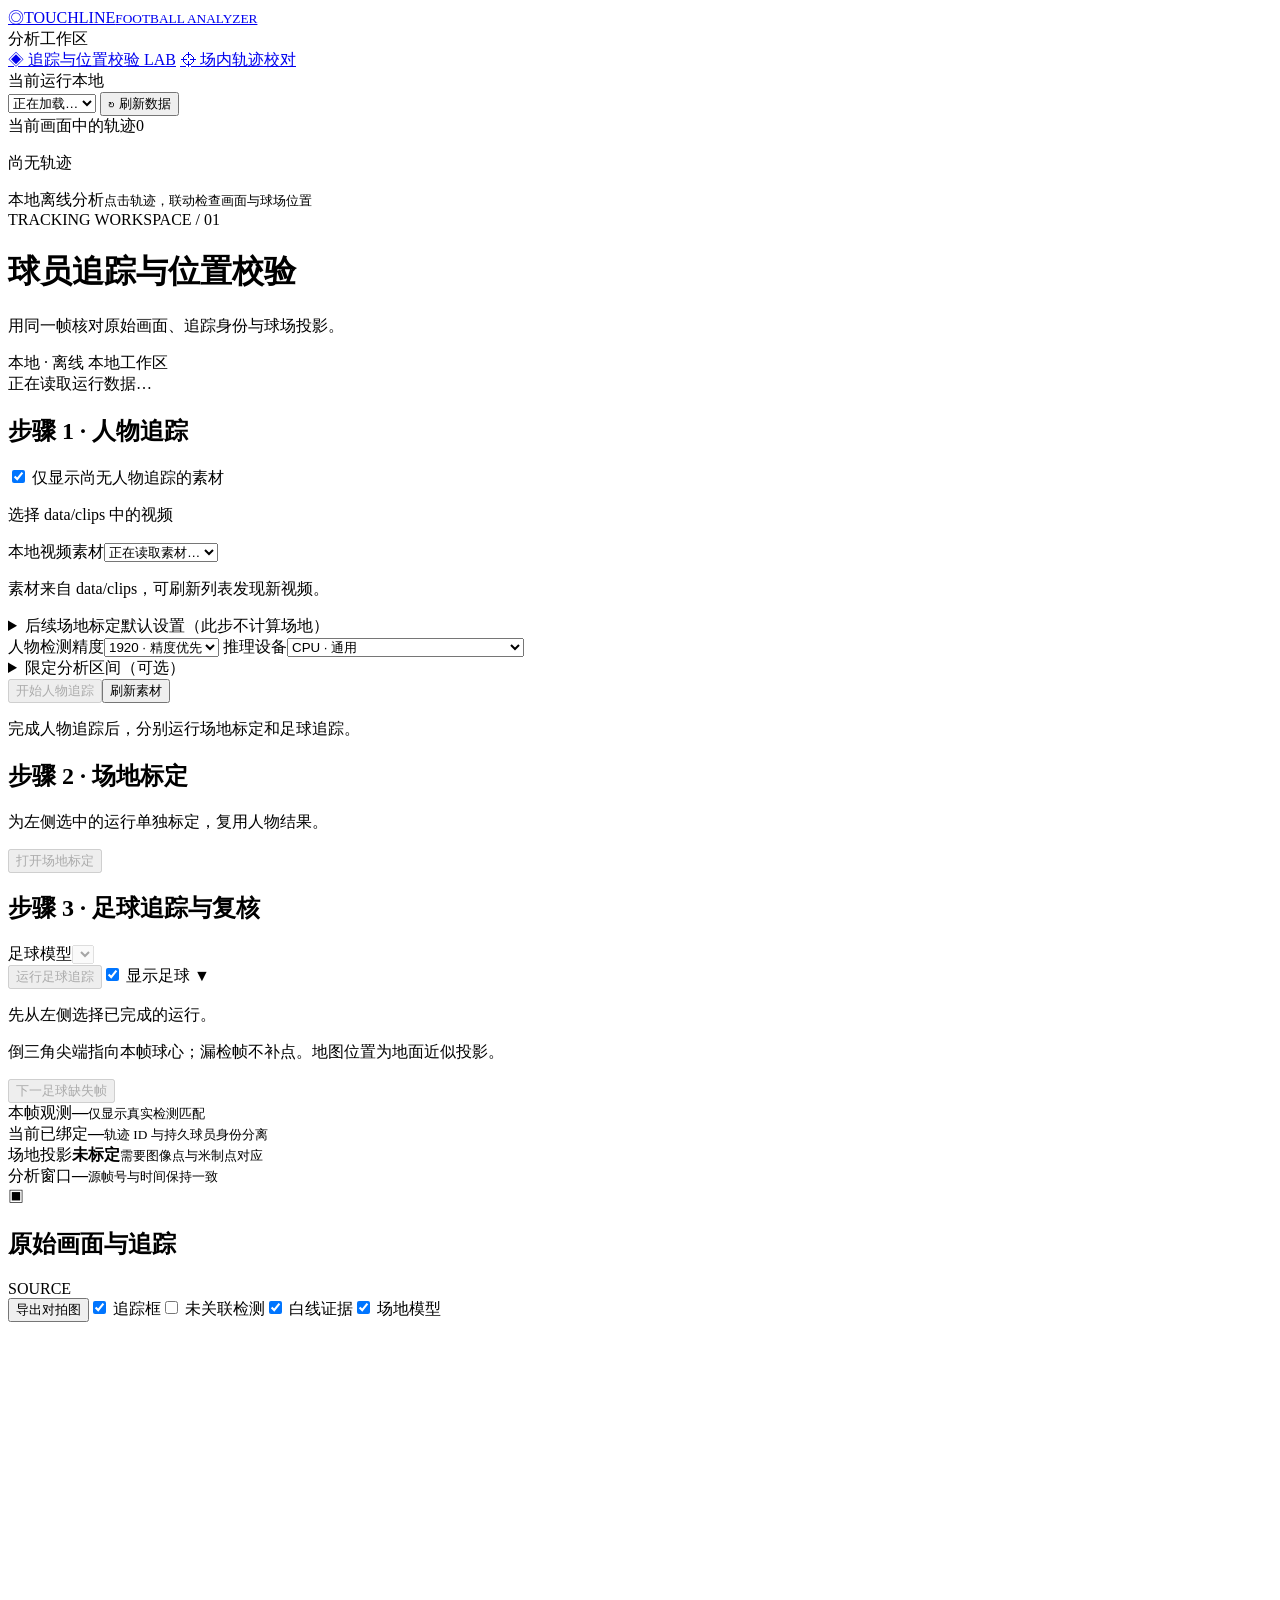
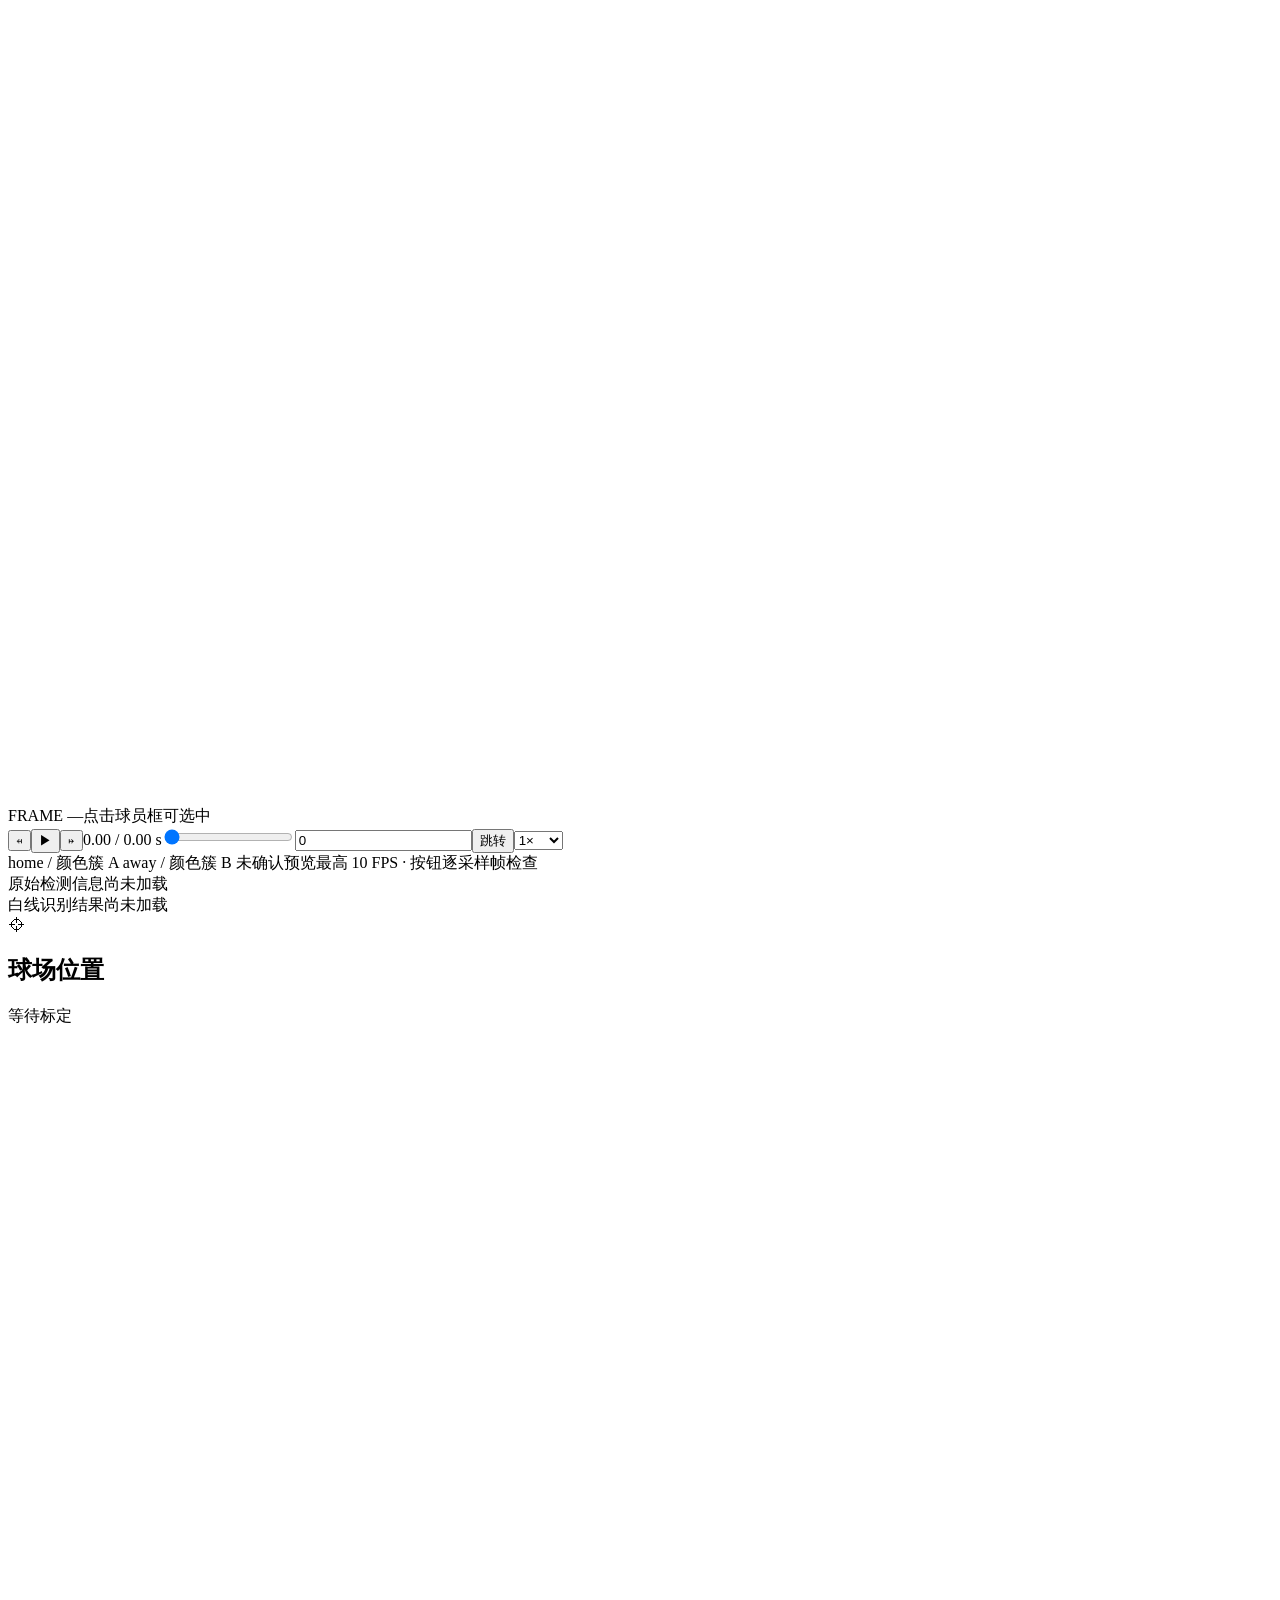
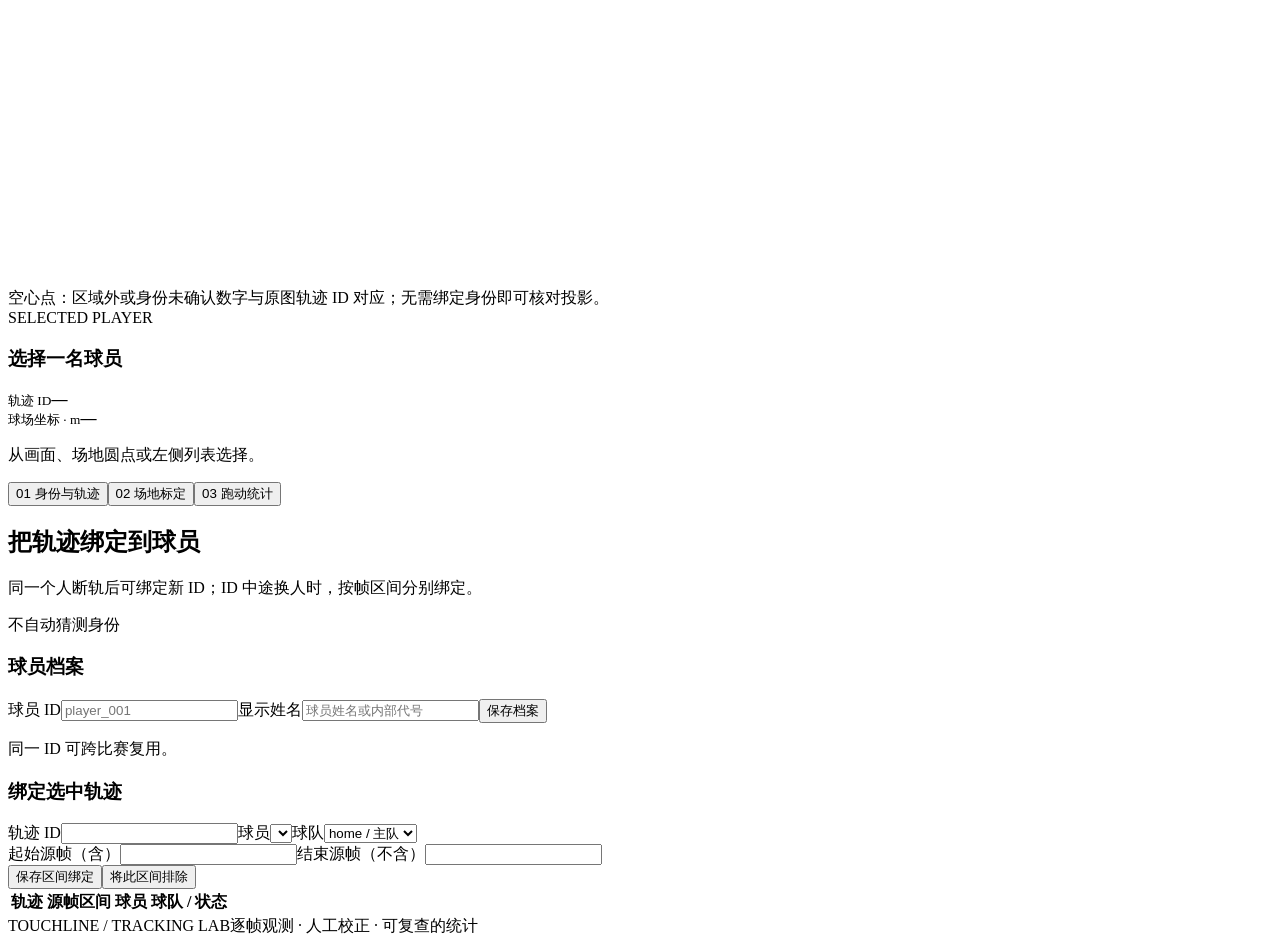
==== commit c394303a: "修正前端推理设备标识，此前始终显示 CPU 页首徽标原为写死的「CPU · 离线」，与实际推理设备无关；进度文案只在任务运行 期间按 job 配置显示，任务结束后即回退为 CPU。  现改为：徽标反映" ====
--- a/src/footballer_analyzer/web/index.html
+++ b/src/footballer_analyzer/web/index.html
@@ -22,7 +22,7 @@
   </aside>
 
   <main>
-    <header class="page-header"><div><div class="eyebrow">TRACKING WORKSPACE <span>/</span> 01</div><h1>球员追踪与位置校验</h1><p id="source-description">用同一帧核对原始画面、追踪身份与球场投影。</p></div><div class="header-tags"><span class="tag">CPU · 离线</span><span class="tag live"><span class="online-dot"></span> 本地工作区</span></div></header>
+    <header class="page-header"><div><div class="eyebrow">TRACKING WORKSPACE <span>/</span> 01</div><h1>球员追踪与位置校验</h1><p id="source-description">用同一帧核对原始画面、追踪身份与球场投影。</p></div><div class="header-tags"><span class="tag" id="inference-device-tag">本地 · 离线</span><span class="tag live"><span class="online-dot"></span> 本地工作区</span></div></header>
     <div id="notice" class="notice" role="status">正在读取运行数据…</div>
 
     <section class="panel source-panel" aria-labelledby="source-title">
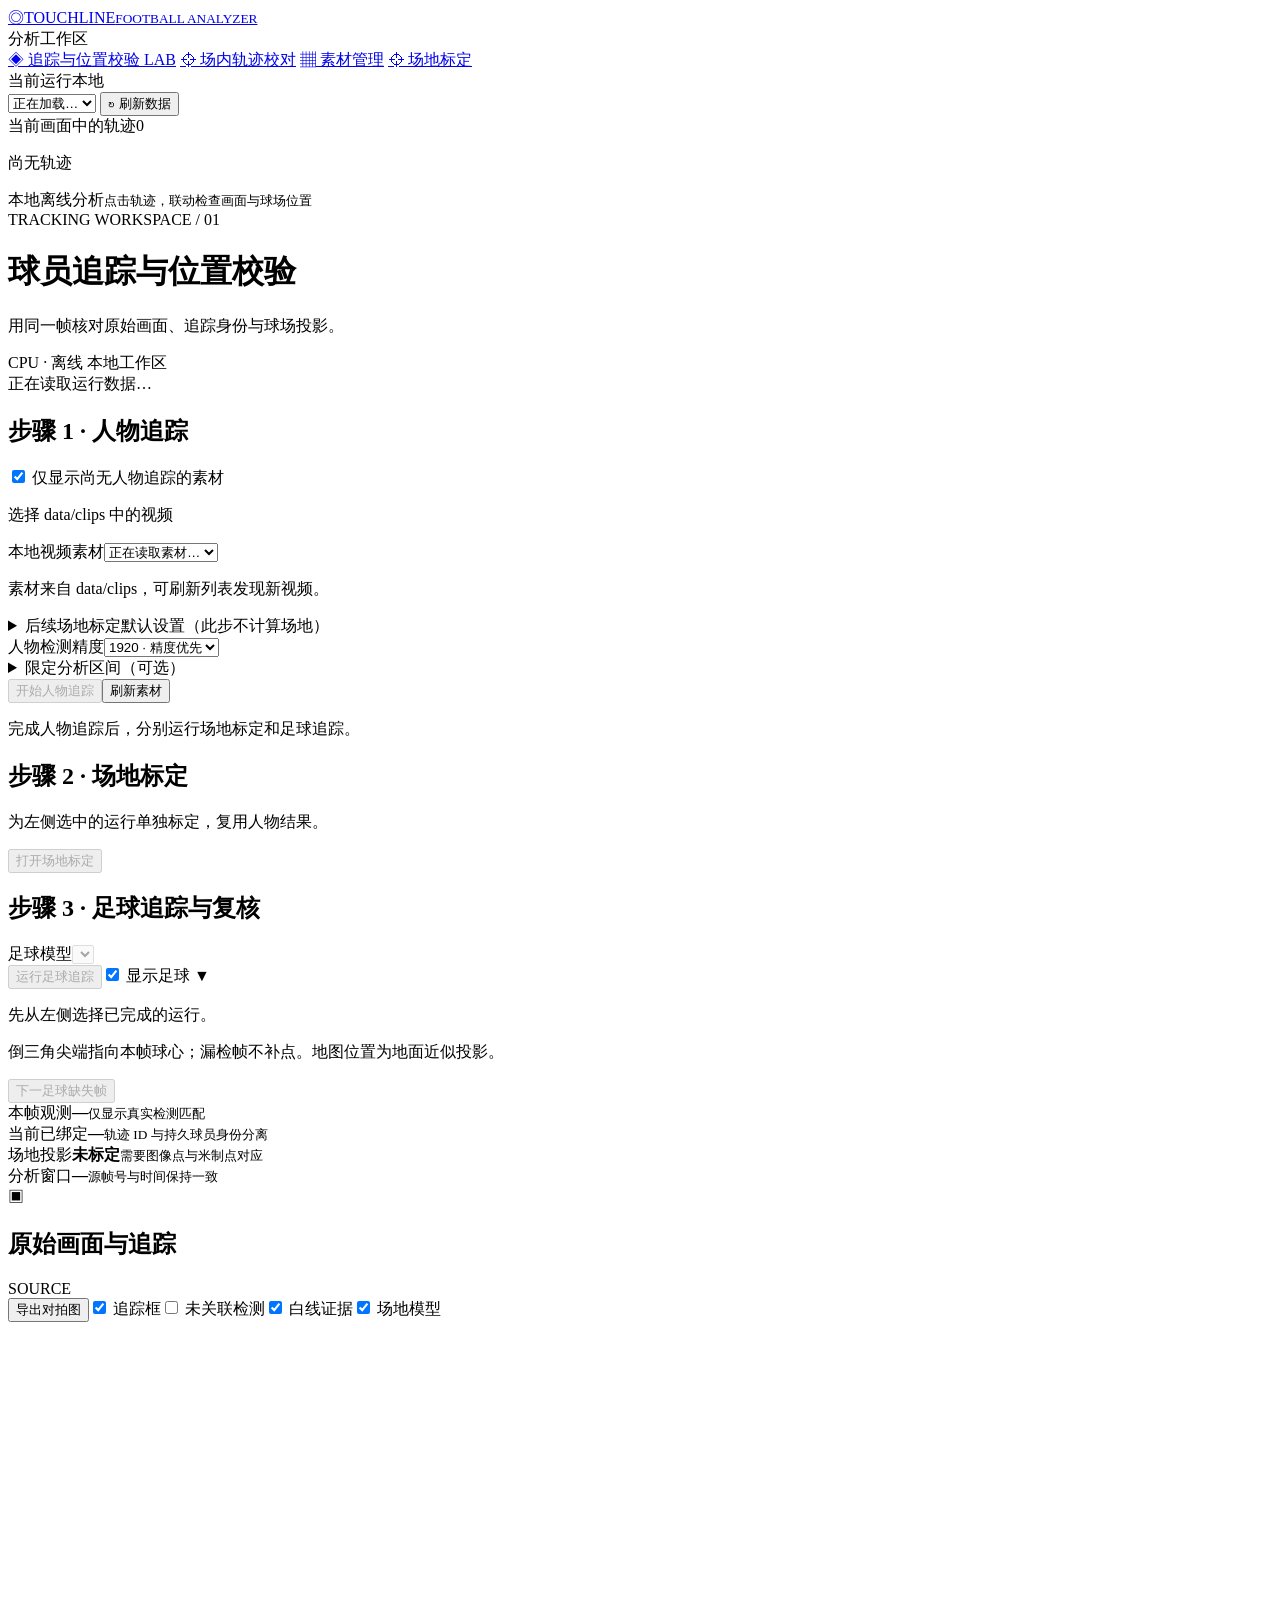
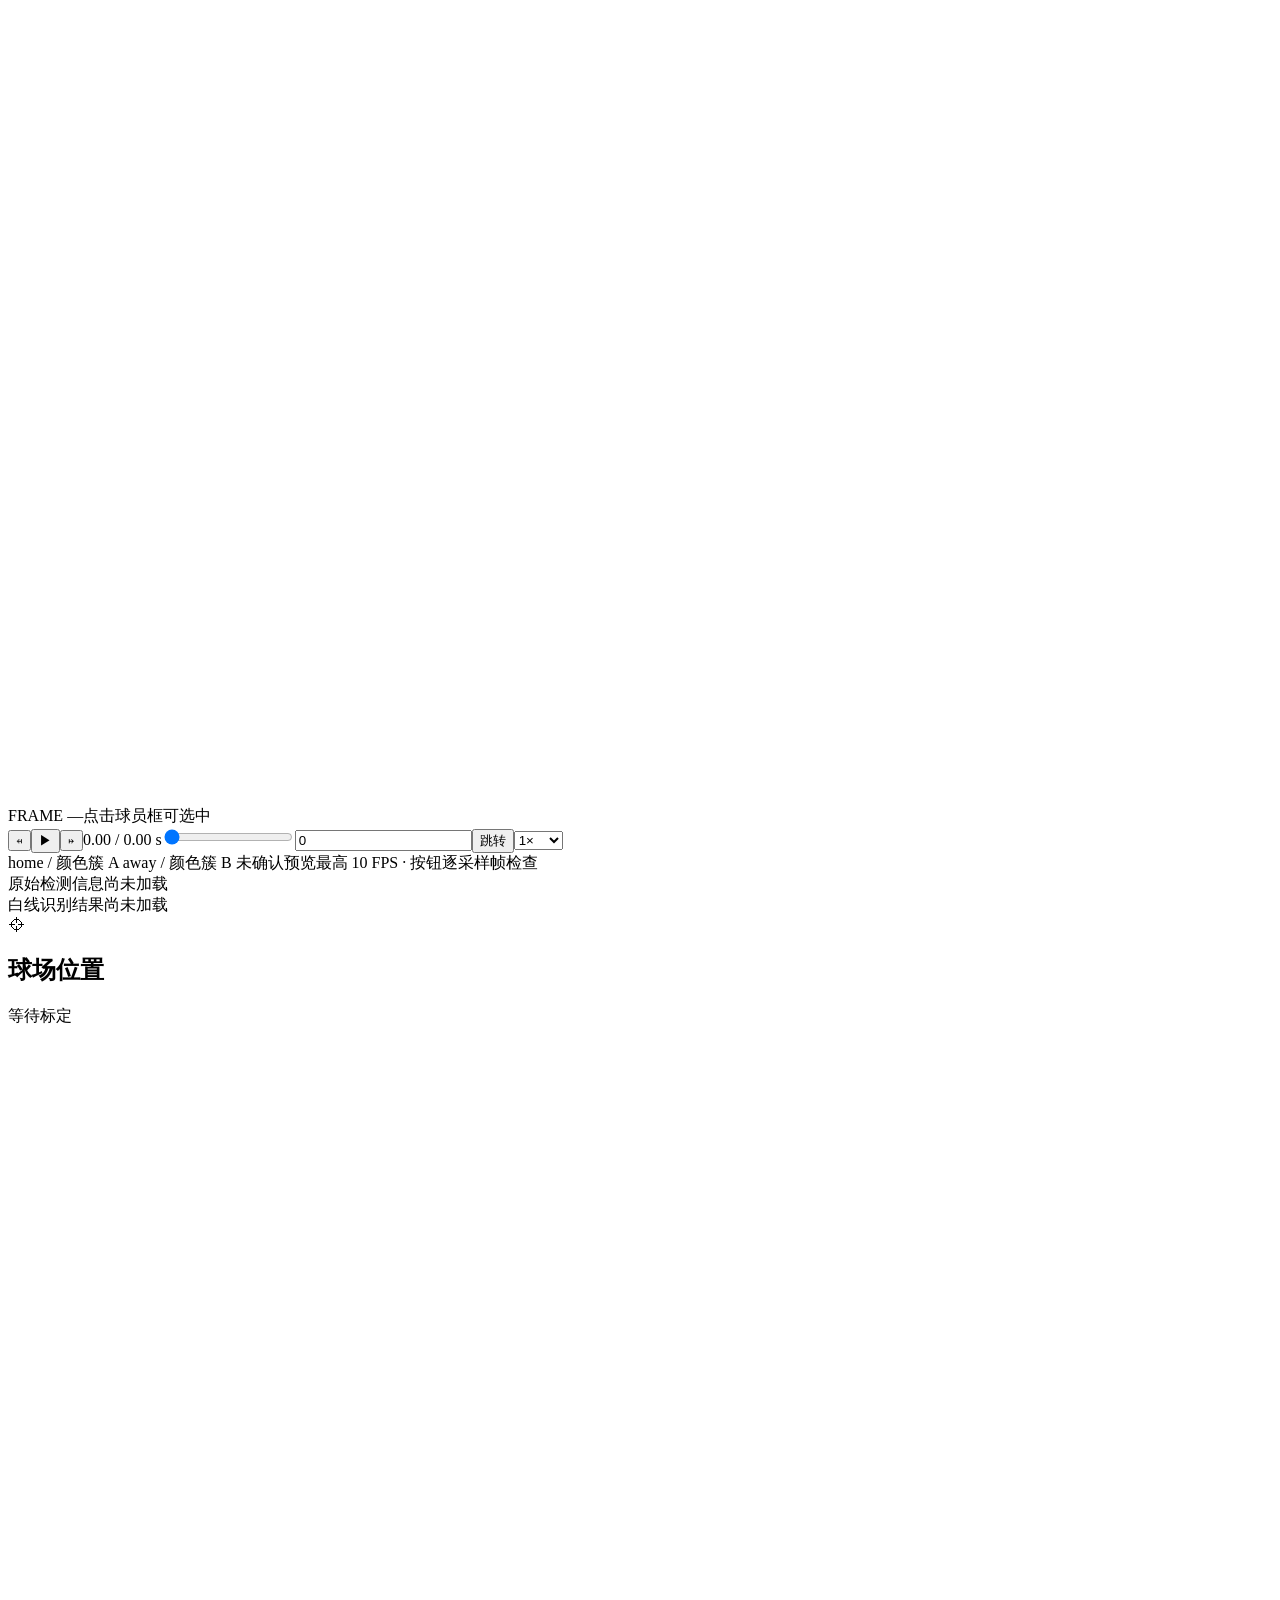
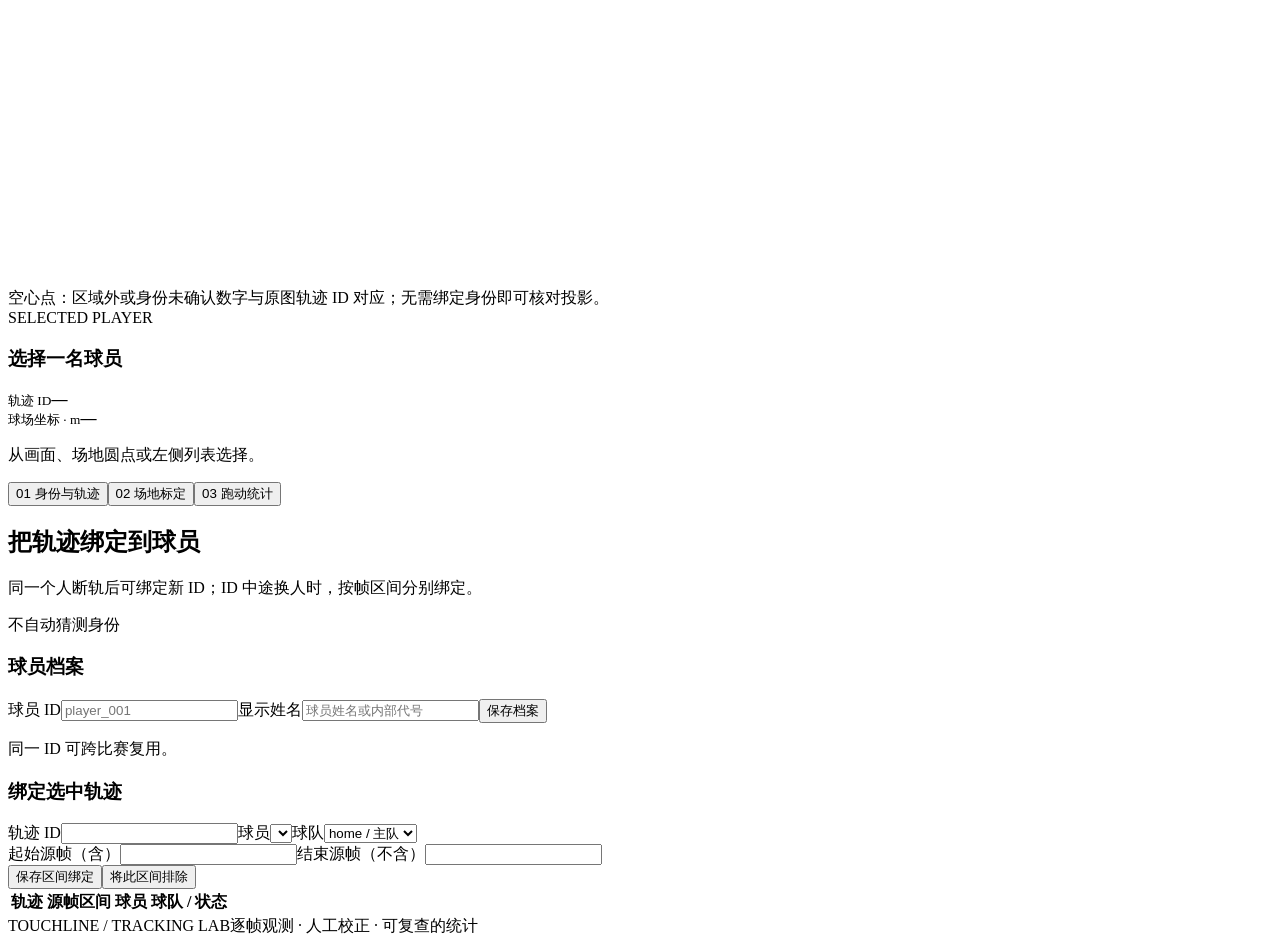
==== commit fd50e251: "新增素材联动的独立标定与分析页面" ====
--- a/src/footballer_analyzer/web/index.html
+++ b/src/footballer_analyzer/web/index.html
@@ -13,6 +13,8 @@
     <div class="workspace-label">分析工作区</div>
     <a class="nav-active" href="/"><span>◈</span> 追踪与位置校验 <span class="nav-badge">LAB</span></a>
     <a class="nav-active review-nav" href="/field-review"><span>⌖</span> 场内轨迹校对</a>
+    <a class="nav-active review-nav" href="/materials"><span>▦</span> 素材管理</a>
+    <a class="nav-active review-nav" href="/calibration"><span>⌖</span> 场地标定</a>
     <div class="sidebar-section"><span>当前运行</span><span id="run-status" class="tiny-dot">本地</span></div>
     <select id="run-select" aria-label="选择分析运行"><option>正在加载…</option></select>
     <button id="reload" class="quiet wide">↻ 刷新数据</button>
@@ -22,7 +24,7 @@
   </aside>
 
   <main>
-    <header class="page-header"><div><div class="eyebrow">TRACKING WORKSPACE <span>/</span> 01</div><h1>球员追踪与位置校验</h1><p id="source-description">用同一帧核对原始画面、追踪身份与球场投影。</p></div><div class="header-tags"><span class="tag" id="inference-device-tag">本地 · 离线</span><span class="tag live"><span class="online-dot"></span> 本地工作区</span></div></header>
+    <header class="page-header"><div><div class="eyebrow">TRACKING WORKSPACE <span>/</span> 01</div><h1>球员追踪与位置校验</h1><p id="source-description">用同一帧核对原始画面、追踪身份与球场投影。</p></div><div class="header-tags"><span class="tag">CPU · 离线</span><span class="tag live"><span class="online-dot"></span> 本地工作区</span></div></header>
     <div id="notice" class="notice" role="status">正在读取运行数据…</div>
 
     <section class="panel source-panel" aria-labelledby="source-title">
@@ -38,7 +40,6 @@
             <label>场地宽 · m<input id="analysis-width" type="number" min="1" step="0.1" value="68"></label>
           </div></details>
           <label>人物检测精度<select id="analysis-imgsz"><option value="1920">1920 · 精度优先</option><option value="1280">1280 · 速度优先</option></select></label>
-          <label>推理设备<select id="analysis-device"><option value="cpu">CPU · 通用</option><option value="gpu">GPU · 需 CUDA / ROCm 版 PyTorch</option></select></label>
           <details class="analysis-window"><summary>限定分析区间（可选）</summary><div class="form-row"><label>开始源帧（含）<input id="analysis-start" type="number" min="0" step="1" value="0"></label><label>结束源帧（不含，留空至末尾）<input id="analysis-end" type="number" min="1" step="1" placeholder="视频末尾"></label></div></details>
           <div class="button-row"><button id="start-analysis" class="primary" disabled>开始人物追踪</button><button id="refresh-clips" class="quiet">刷新素材</button><button id="open-analysis" hidden>打开人物结果</button></div>
           <progress id="analysis-progress" max="1" value="0" hidden aria-label="当前分析阶段进度"></progress>
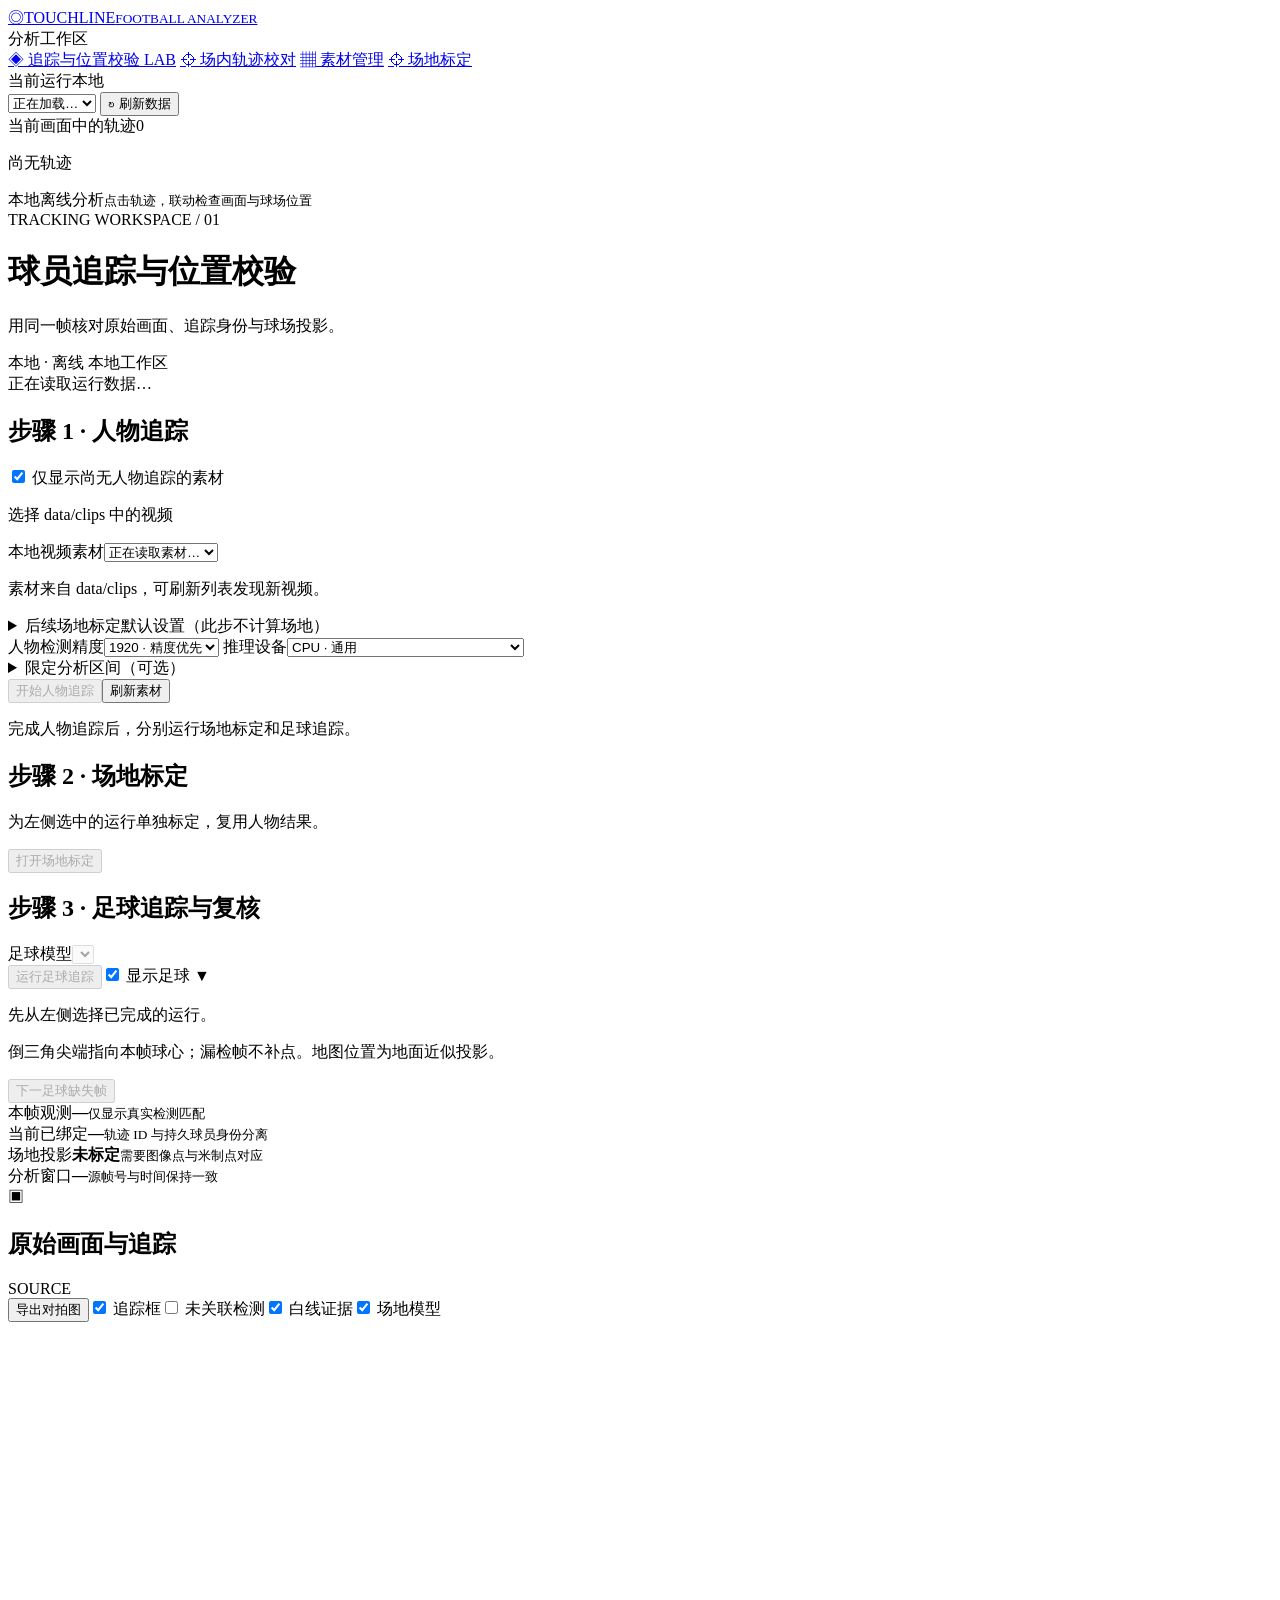
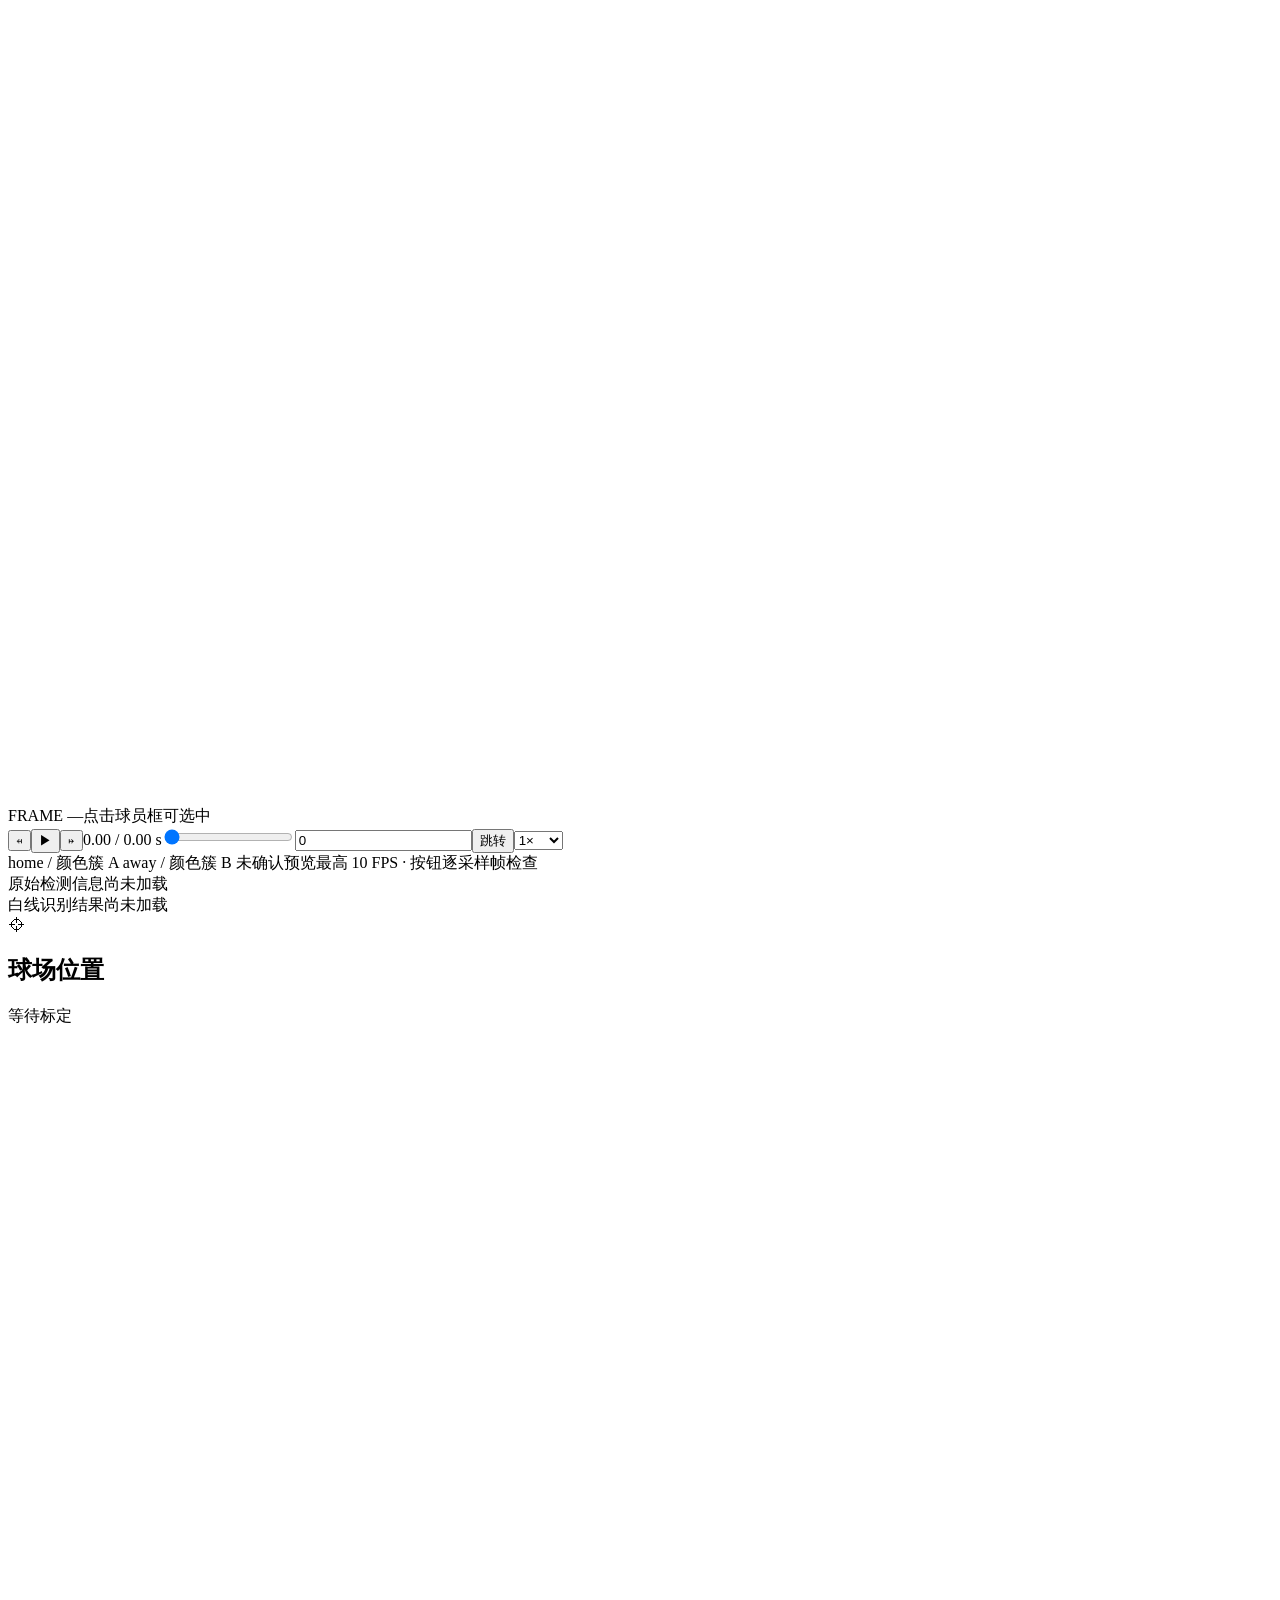
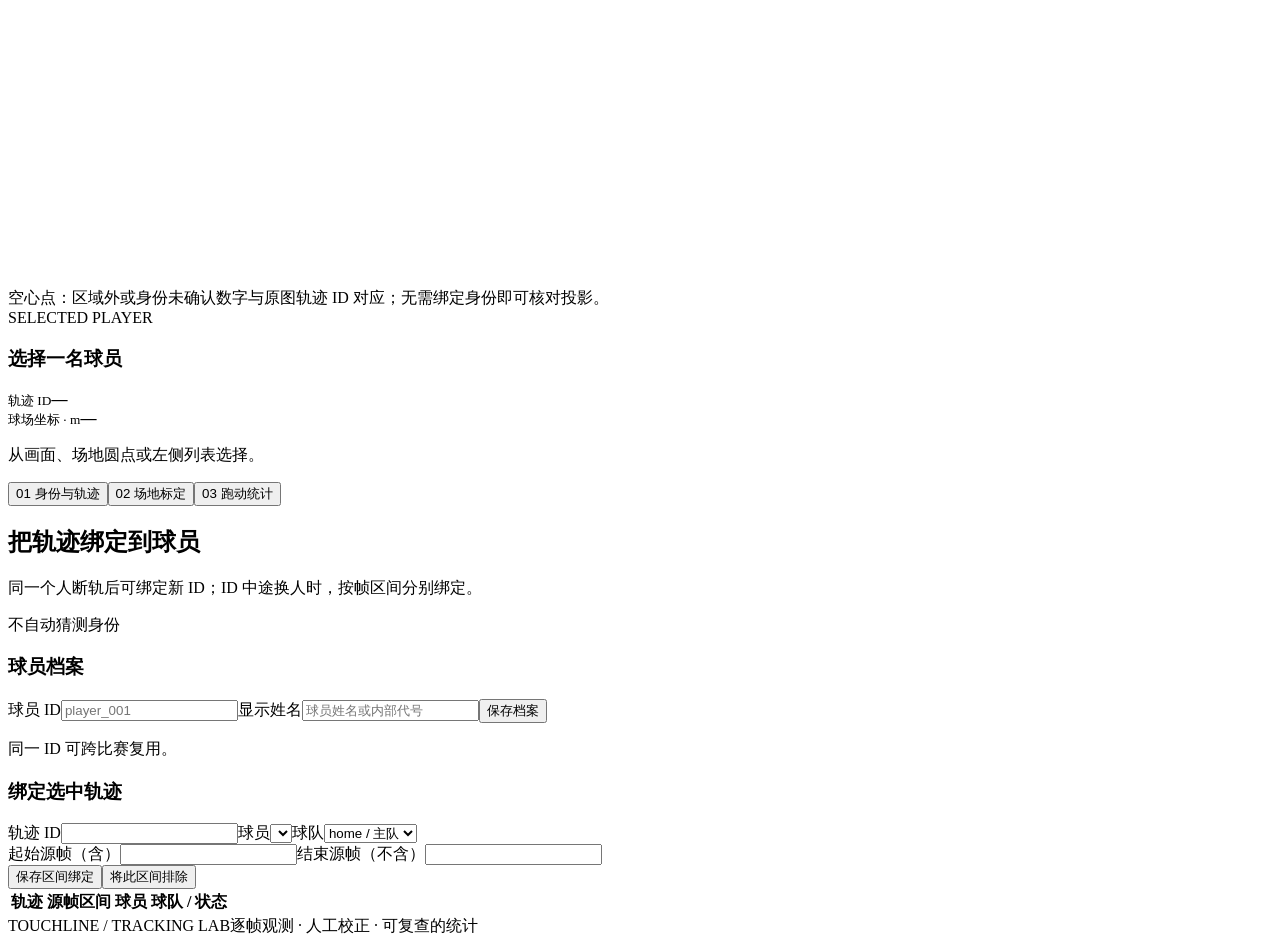
==== commit c344abef: "合并 main 的独立分析页面改动 合入 PR #15「新增素材联动的独立标定与分析页面」。双方改动集中在不同区域， 自动合并无冲突：设备下拉与徽标保留，materials/calibration/i" ====
--- a/src/footballer_analyzer/web/index.html
+++ b/src/footballer_analyzer/web/index.html
@@ -24,7 +24,7 @@
   </aside>
 
   <main>
-    <header class="page-header"><div><div class="eyebrow">TRACKING WORKSPACE <span>/</span> 01</div><h1>球员追踪与位置校验</h1><p id="source-description">用同一帧核对原始画面、追踪身份与球场投影。</p></div><div class="header-tags"><span class="tag">CPU · 离线</span><span class="tag live"><span class="online-dot"></span> 本地工作区</span></div></header>
+    <header class="page-header"><div><div class="eyebrow">TRACKING WORKSPACE <span>/</span> 01</div><h1>球员追踪与位置校验</h1><p id="source-description">用同一帧核对原始画面、追踪身份与球场投影。</p></div><div class="header-tags"><span class="tag" id="inference-device-tag">本地 · 离线</span><span class="tag live"><span class="online-dot"></span> 本地工作区</span></div></header>
     <div id="notice" class="notice" role="status">正在读取运行数据…</div>
 
     <section class="panel source-panel" aria-labelledby="source-title">
@@ -40,6 +40,7 @@
             <label>场地宽 · m<input id="analysis-width" type="number" min="1" step="0.1" value="68"></label>
           </div></details>
           <label>人物检测精度<select id="analysis-imgsz"><option value="1920">1920 · 精度优先</option><option value="1280">1280 · 速度优先</option></select></label>
+          <label>推理设备<select id="analysis-device"><option value="cpu">CPU · 通用</option><option value="gpu">GPU · 需 CUDA / ROCm 版 PyTorch</option></select></label>
           <details class="analysis-window"><summary>限定分析区间（可选）</summary><div class="form-row"><label>开始源帧（含）<input id="analysis-start" type="number" min="0" step="1" value="0"></label><label>结束源帧（不含，留空至末尾）<input id="analysis-end" type="number" min="1" step="1" placeholder="视频末尾"></label></div></details>
           <div class="button-row"><button id="start-analysis" class="primary" disabled>开始人物追踪</button><button id="refresh-clips" class="quiet">刷新素材</button><button id="open-analysis" hidden>打开人物结果</button></div>
           <progress id="analysis-progress" max="1" value="0" hidden aria-label="当前分析阶段进度"></progress>
